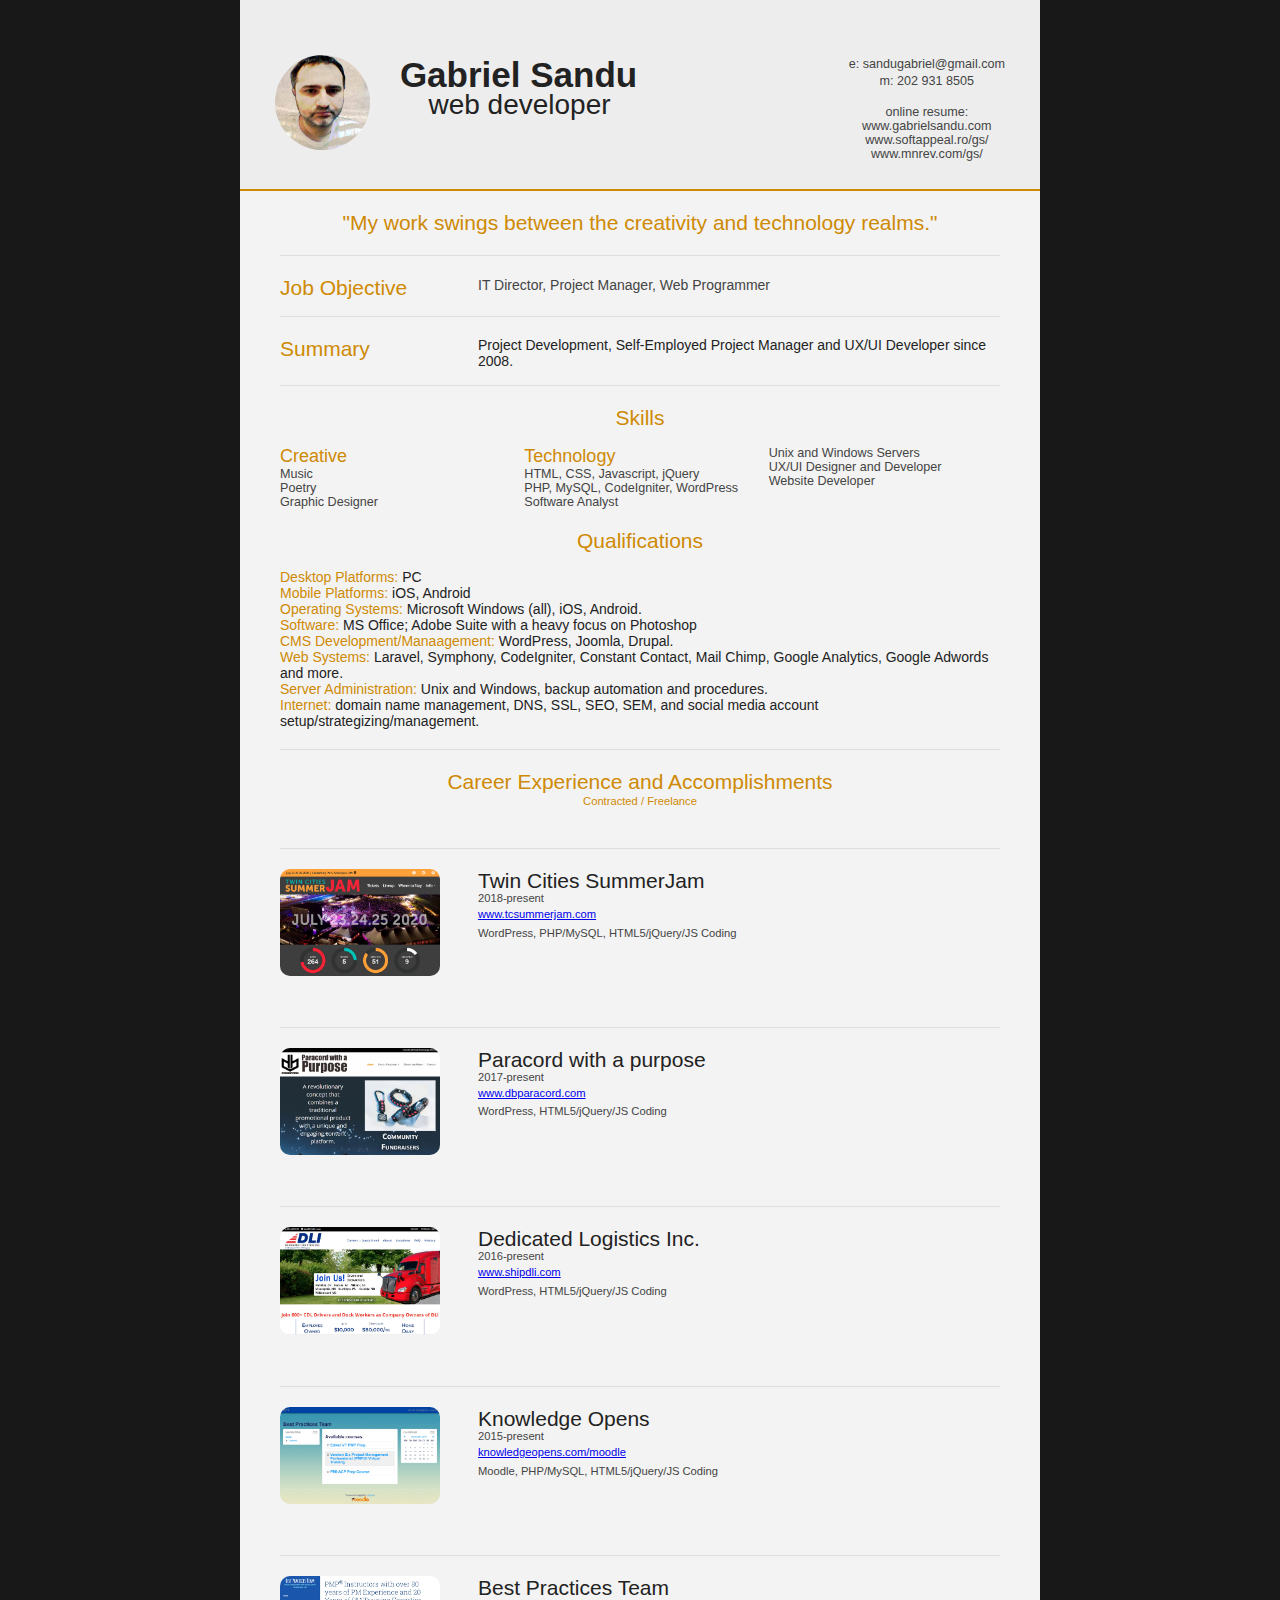
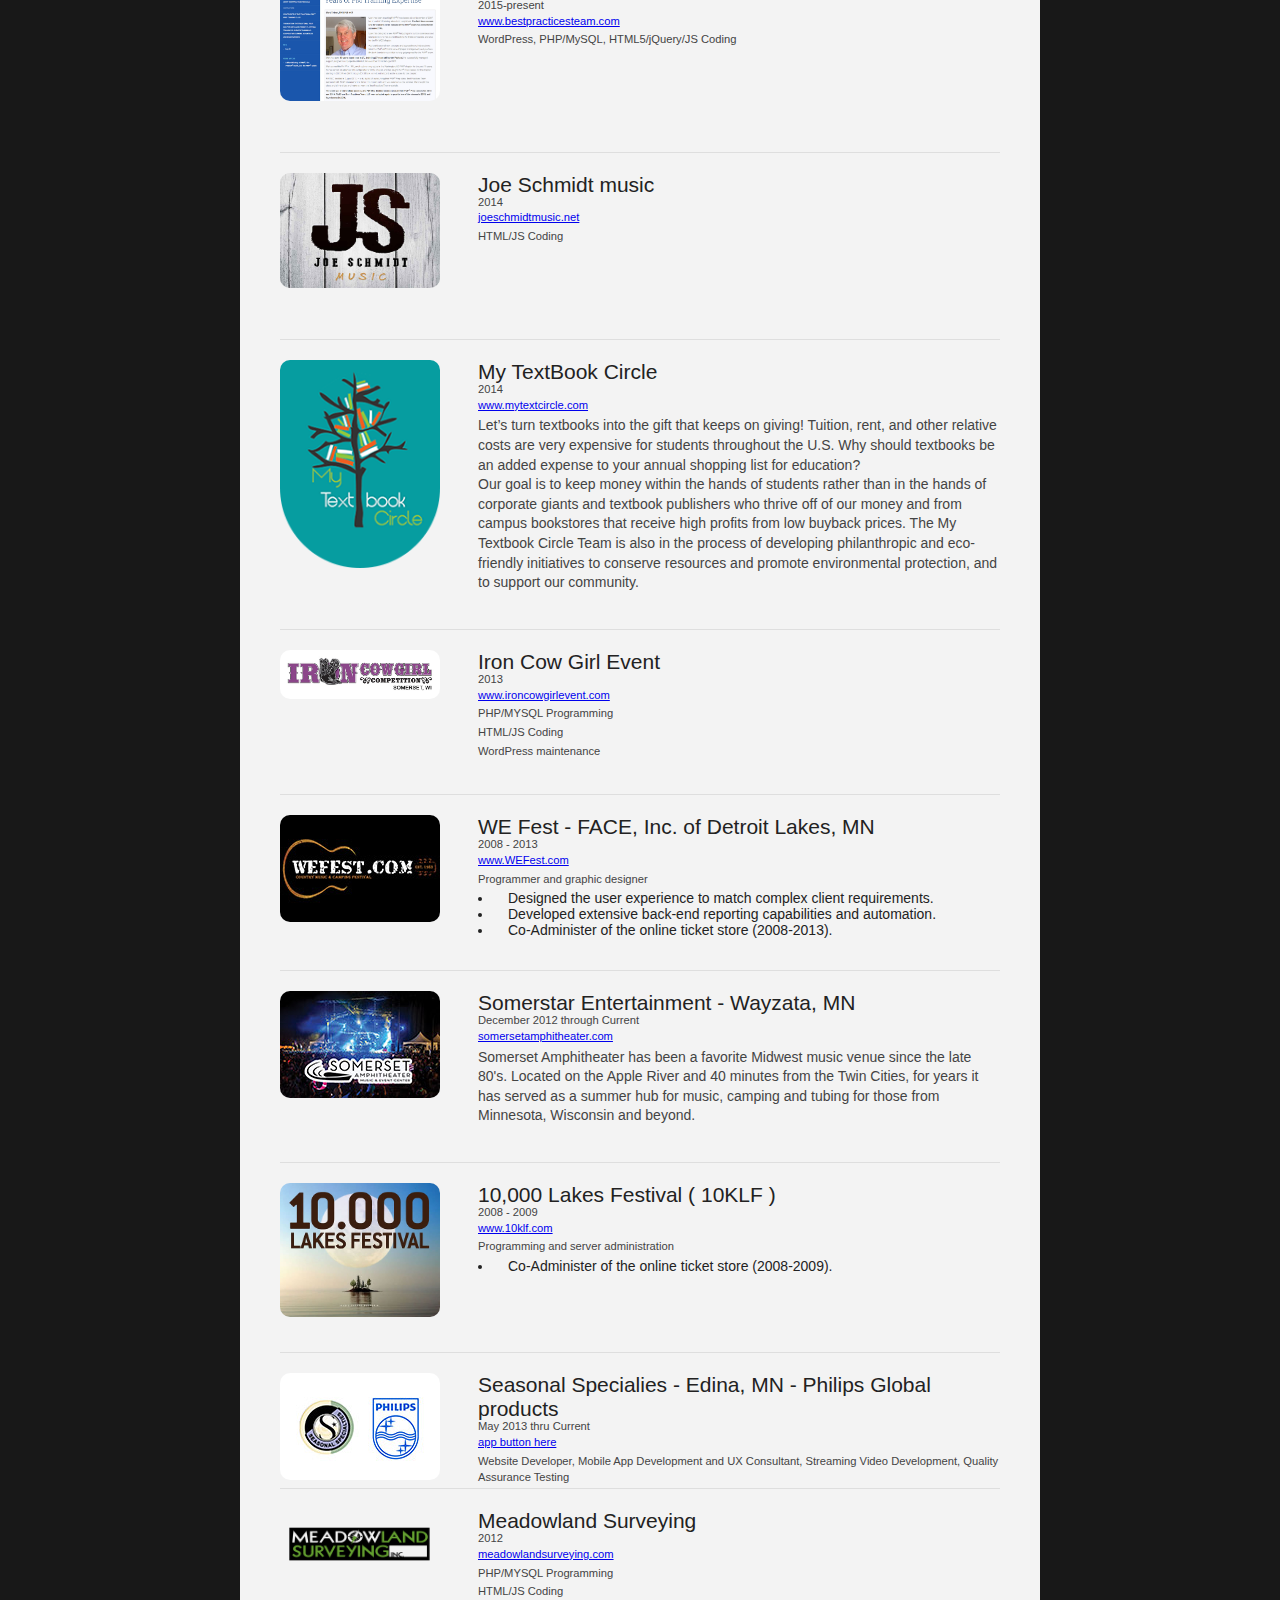
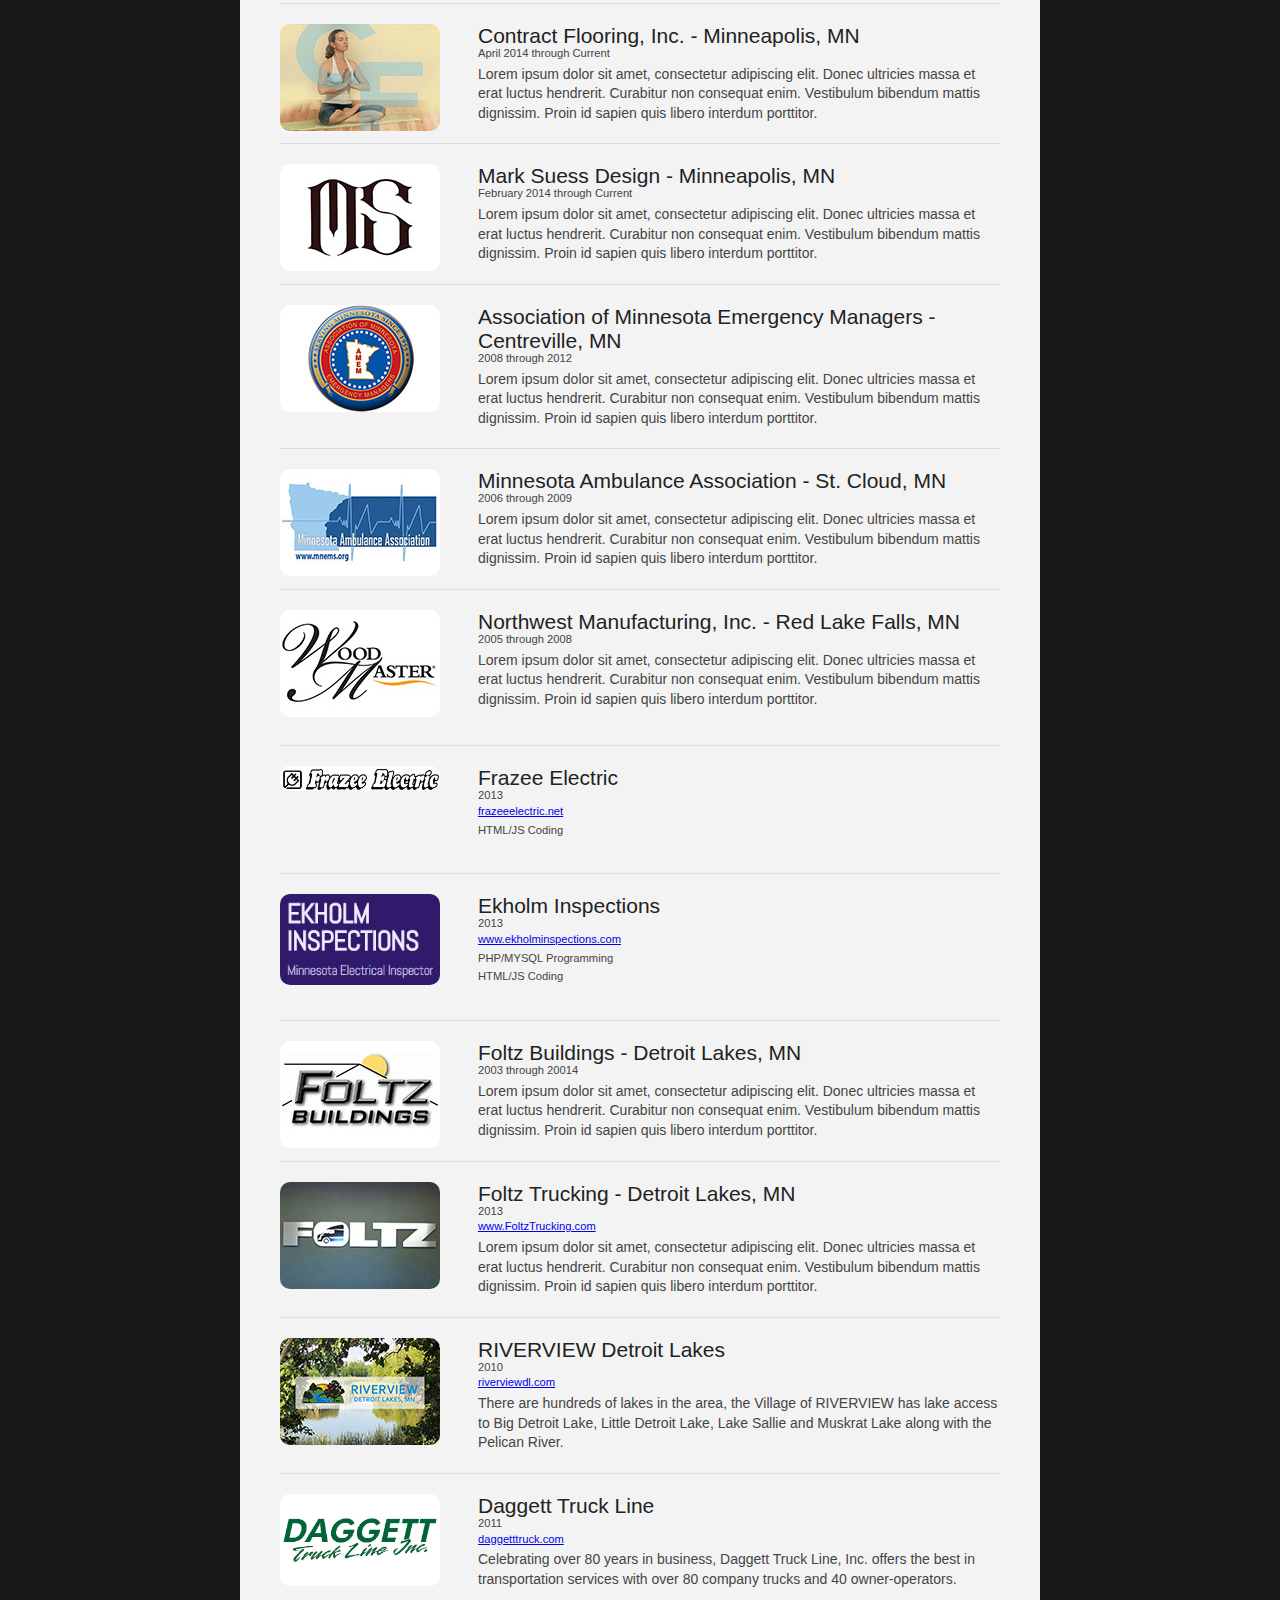
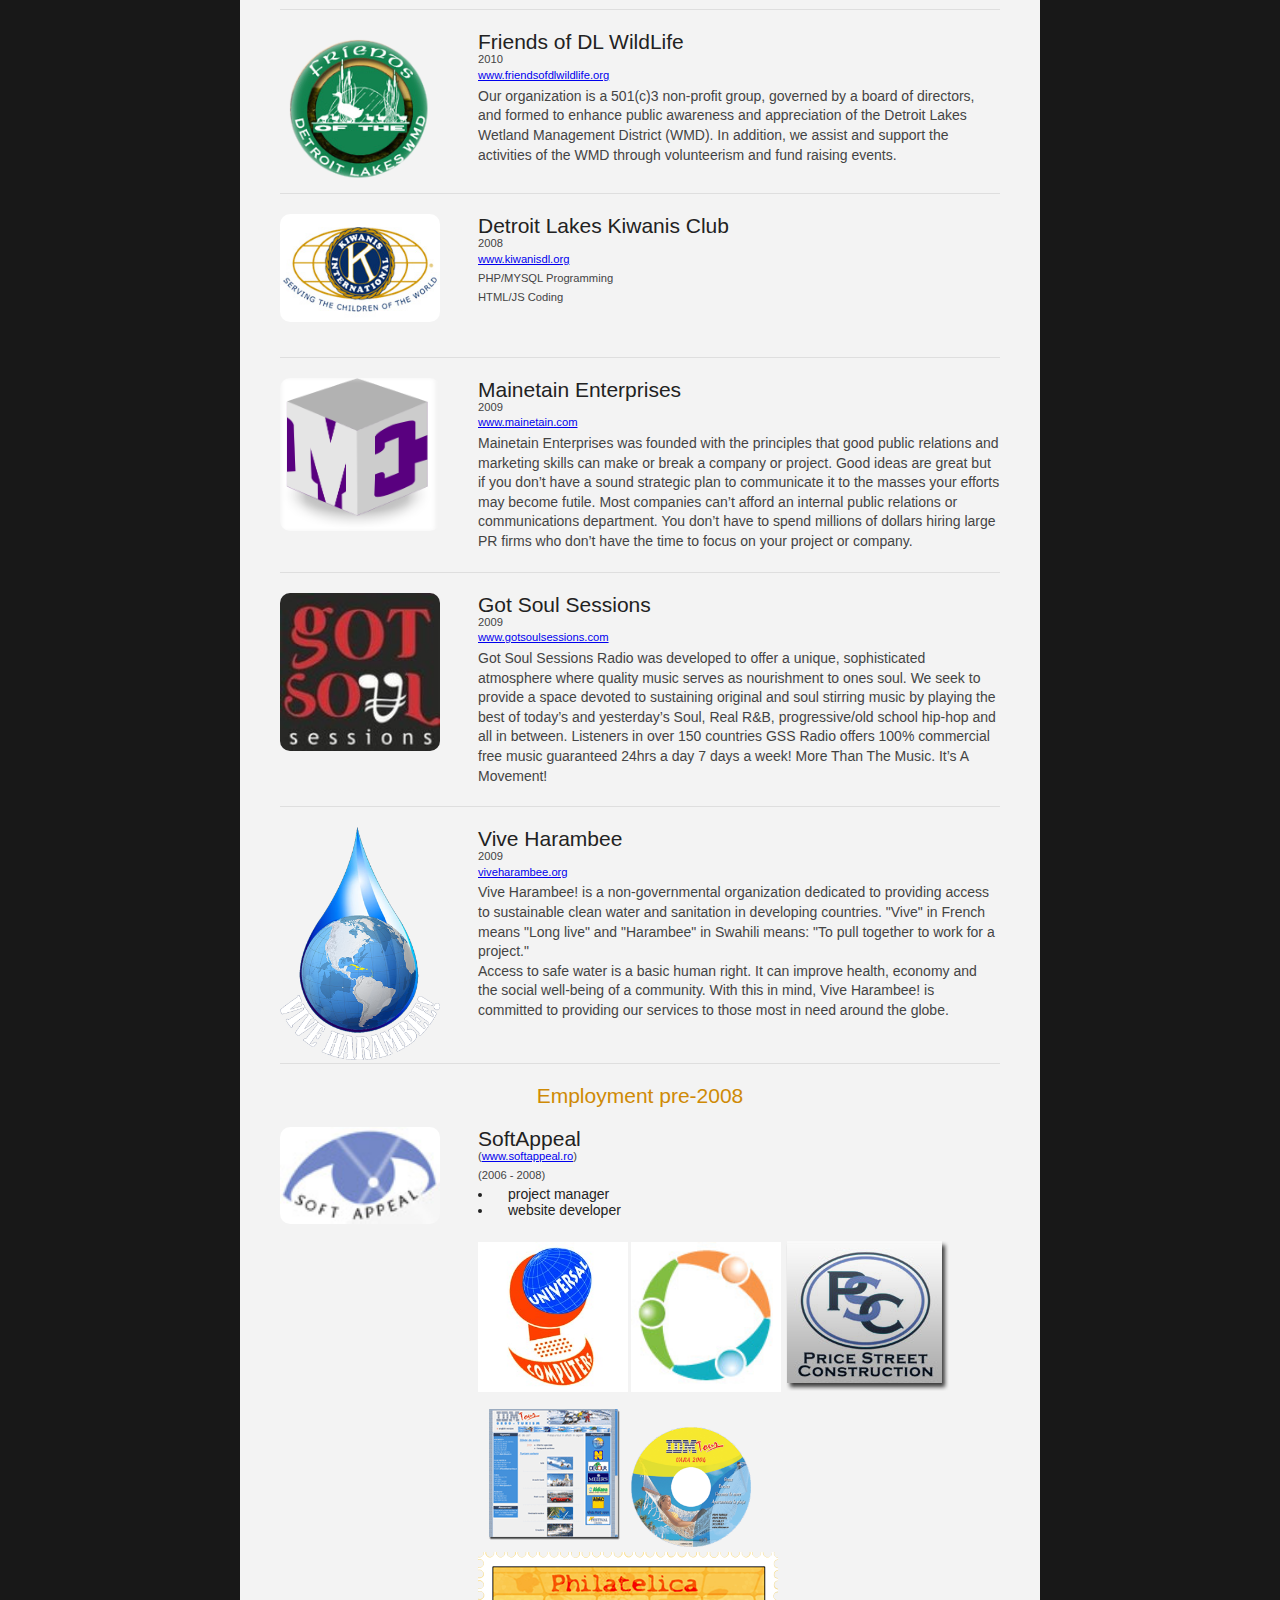
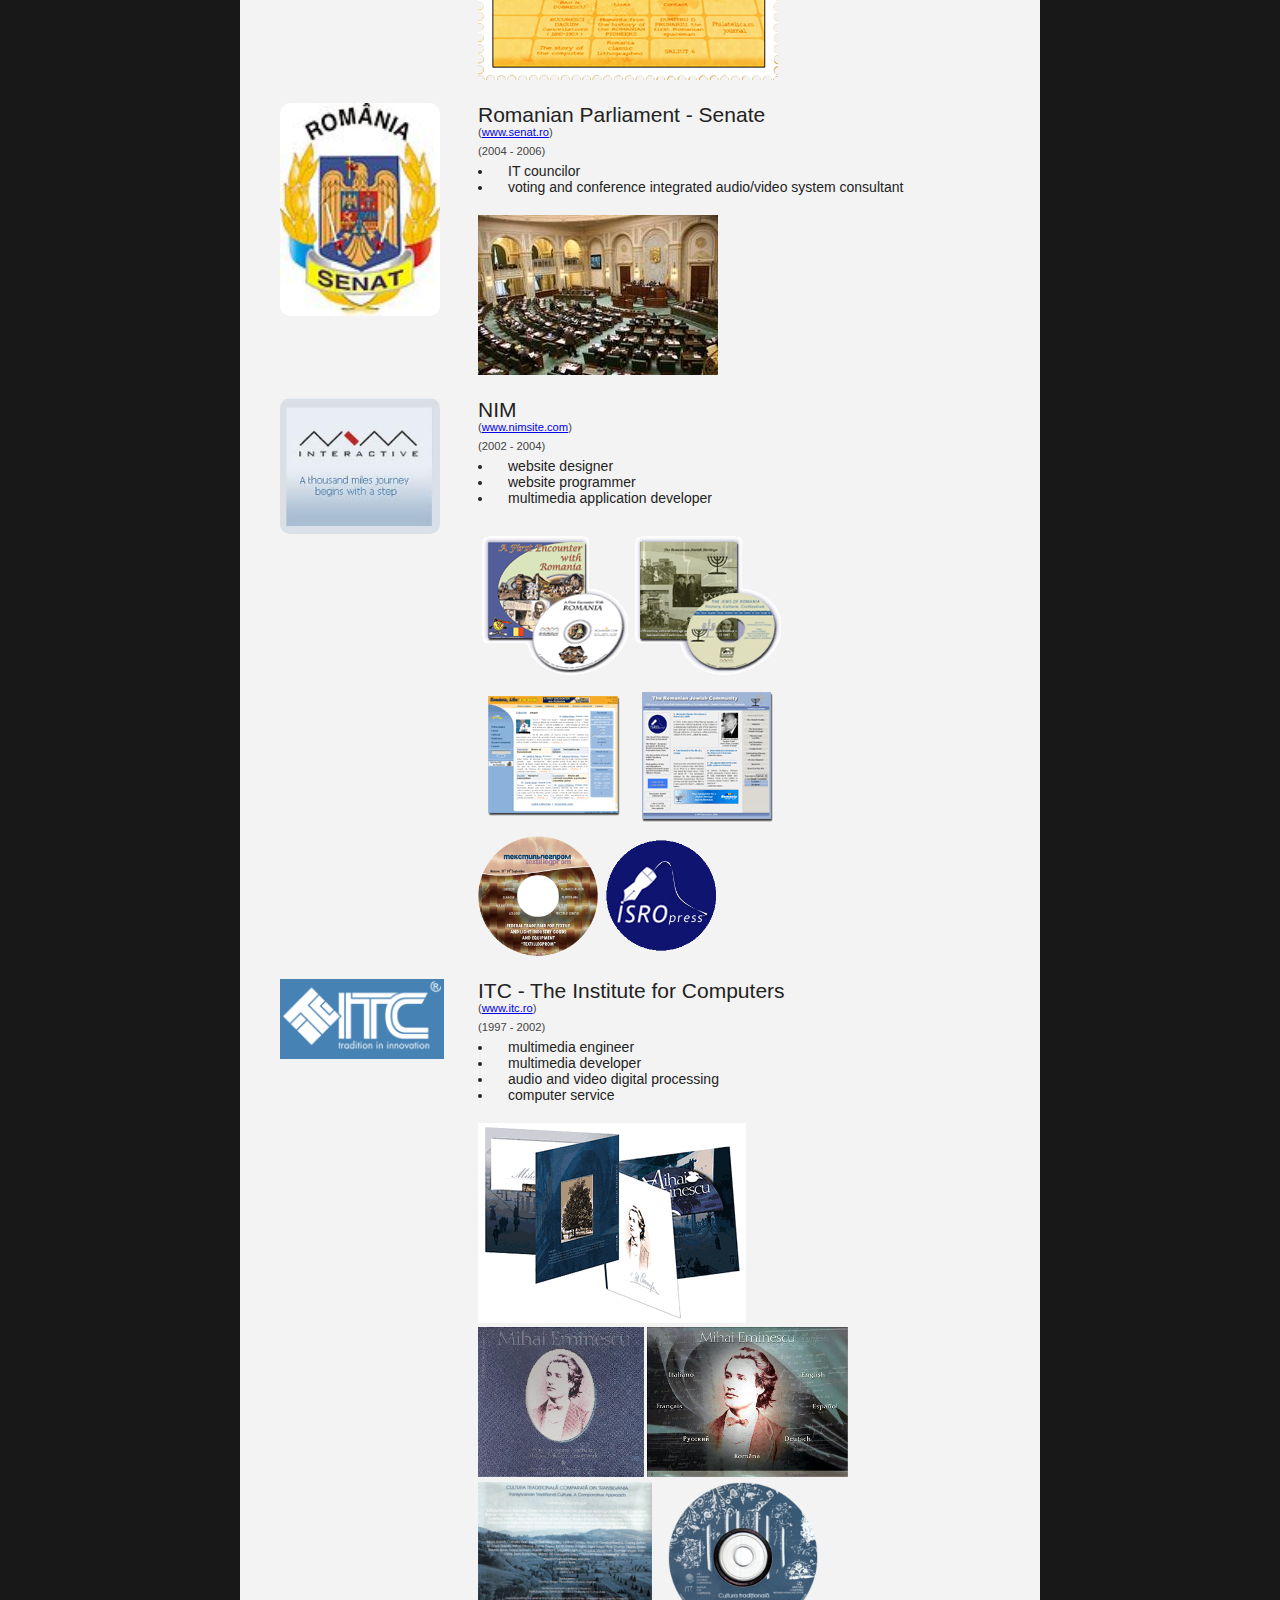
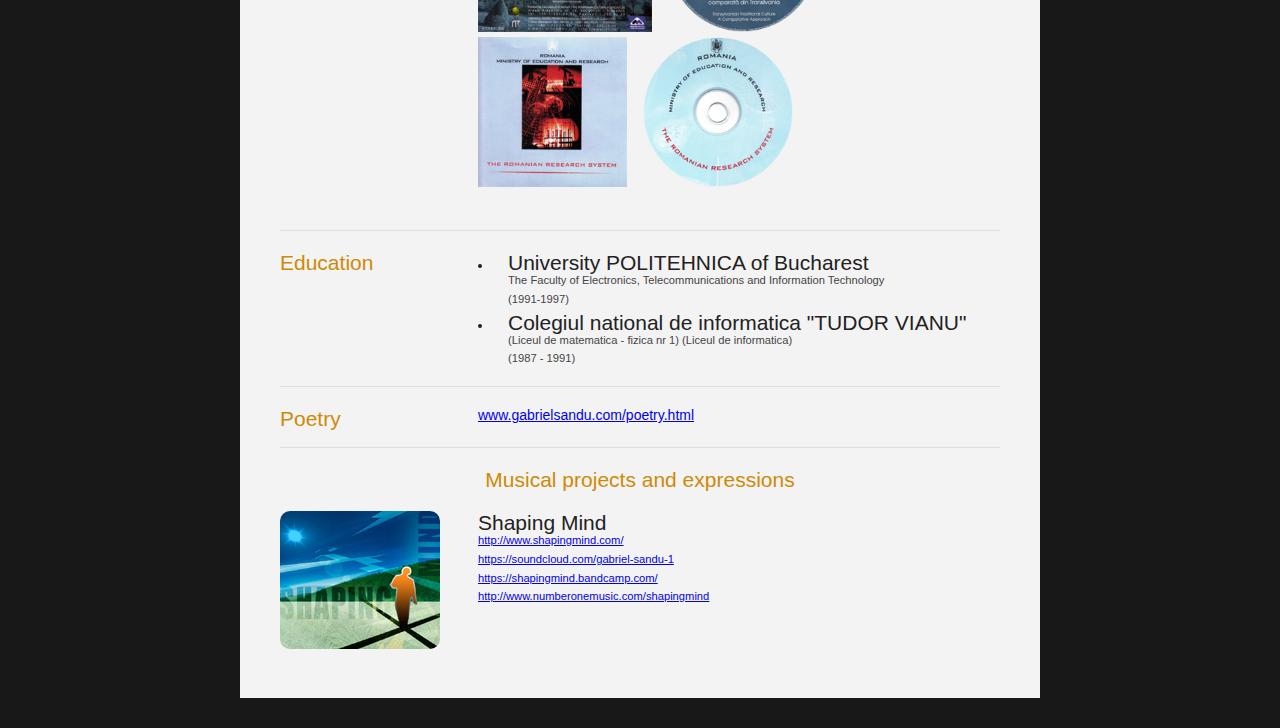
==== index.html @ 01607868 "essentials" ====
<!DOCTYPE html>
<html><head>
    
<!-- Global site tag (gtag.js) - Google Analytics -->
<script async src="https://www.googletagmanager.com/gtag/js?id=UA-151400641-1"></script>
<script>
  window.dataLayer = window.dataLayer || [];
  function gtag(){dataLayer.push(arguments);}
  gtag('js', new Date());

  gtag('config', 'UA-151400641-1');
</script>

<meta http-equiv="Content-Type" content="text/html; charset=UTF-8">
<title>Gabriel Sandu</title>

<meta name="apple-mobile-web-app-status-bar-style" content="black">
<meta id="viewport" name="viewport" content="width=device-width, minimum-scale=1.0, maximum-scale=1.0, user-scalable=no">
<meta name="apple-mobile-web-app-capable" content="yes">

<meta name="description" content="The Curriculum Vitae of Gabriel Sandu.">
<meta charset="UTF-8"> 

<link rel="apple-touch-icon" href="http://mnrev.com/g/img/gs.png">
<link rel="apple-touch-icon" sizes="76x76" href="http://mnrev.com/g/img/gs.png">
<link rel="apple-touch-icon" sizes="120x120" href="http://mnrev.com/g/img/gs.png">
<link rel="apple-touch-icon" sizes="152x152" href="http://mnrev.com/g/img/gs.png">
<link rel="icon" type="image/ico" href="files/favicon.ico">

<link href="./files/css" rel="stylesheet" type="text/css">


<link type="text/css" rel="stylesheet" href="./files/jquery.mmenu.all.css">
<link type="text/css" rel="stylesheet" href="./files/style.css">

<!-- link rel="stylesheet" href="css/add2home.css">

<script type="application/javascript" src="js/add2home.js" charset="utf-8"></script>

<script type="text/javascript">
addToHome.show(true);
</script -->

<style type="text/css">
	.content
	{
		padding-top: 0;
	}
	#intro,
	#first,
	#second,
	#third
	{
		height: 350px;
		padding-top: 190px;
	}
	#first,
	#second,
	#third
	{
		border-top: 1px solid #ccc;
	}
</style>

<script type="text/javascript" src="./files/jquery-1.8.3.min.js"></script>
<script type="text/javascript" src="./files/jquery.mmenu.min.all.js"></script>
<!-- script type="text/javascript">
	$(function() {
		var $menu = $('nav#menu'),
			$html = $('html, body');

		$menu
			.mmenu()
			.find( 'a' )
			.on( 'click',
				function()
				{
					var href = $(this).attr( 'href' );
					$menu.one(
						'closed.mm',
						function()
						{
							setTimeout(
								function()
								{
									$html.animate({
										scrollTop: $( href ).offset().top
									});	
								}, 10
							);	
						}
					);
				}
			)
			.end()
			.find( 'li' )
			.first()
			.trigger( 'setSelected' );
	});
</script -->

<!--[if lt IE 9]>
<script src="//html5shiv.googlecode.com/svn/trunk/html5.js"></script>
<![endif]-->
</head>
<body id="top" class="">

	<!-- nav id="menu" class="mm-menu mm-horizontal mm-offcanvas"><ul class="mm-list mm-panel mm-opened mm-current" id="mm-0">
		<li class="mm-selected"><a href="http://mnrev.com/g/#mainArea">Top</a></li>
		<li><a href="http://mnrev.com/g/#Summary">Summary</a></li>
		<li><a href="http://mnrev.com/g/#second">Second section</a></li>
		<li><a href="http://mnrev.com/g/#third">Third section</a></li>
	</ul></nav -->



<div id="page" class="mm-page">
	<!-- div class="header mm-fixed-top">
		<a href="http://mnrev.com/g/#menu"></a>
		Gabriel Sandu
	</div -->
	<div class="content">
			
		<div id="cv" class="instaFade">
			<div class="mainDetails">
				<div id="headshot" class="quickFade">
					<img src="./files/headshot.jpg" alt="Gabriel Sandu">
				</div>
				
				<div id="name">
					<h1 class="quickFade delayTwo">Gabriel Sandu</h1>
					<h2 class="quickFade delayThree">web developer</h2>
				</div>
				
				<div id="contactDetails" class="quickFade delayFour">
					<ul>
						<li>e: <a href="mailto:sandugabriel@gmail.com" target="_blank">sandugabriel@gmail.com</a></li>
						<li>m: 202 931 8505</li>
						<li><br>online resume:
						<br><a href="http://www.gabrielsandu.com/" target="_blank">www.gabrielsandu.com</a>
						<br><a href="http://www.softappeal.ro/gs/" target="_blank">www.softappeal.ro/gs/</a>
						<br><a href="http://www.mnrev.com/gs/" target="_blank">www.mnrev.com/gs/</a>
						</li>
					</ul>
				</div>
				<div class="clear"></div>
			</div>
			
			<div id="mainArea" class="quickFade delayFive">

				<section>
					<article>
						<div class="sectionExperience">
							<h1><i>"My work swings between the creativity and technology realms."</i></h1>
						</div>
					</article>
					<div class="clear"></div>
				</section>



				<section>
					<article>
						<div class="sectionTitle">
							<h1>Job Objective</h1>
						</div>
						
						<div class="sectionContent">
							<p>IT Director, Project Manager, Web Programmer</p>
						</div>
					</article>
					<div class="clear"></div>
				</section>


				<section>
					<article>
						<div id="Summary" class="sectionTitle">
							<h1>Summary</h1>
						</div>
						
						<div class="sectionContent">
							Project Development, Self-Employed Project Manager and UX/UI Developer since 2008.
						</div>
					</article>
					<div class="clear"><br></div>
				</section>


				<section>
					<div class="sectionExperience">
						<h1>Skills</h1><br>
						<ul class="keySkills">
							<li><font color="#cf8a05" size="+1">Creative</font></li>
							<li>Music</li>
							<li>Poetry</li>
							<li>Graphic Designer</li>
							<li><font color="#cf8a05" size="+1">Technology</font></li>
							<li>HTML, CSS, Javascript, jQuery</li>
							<li>PHP, MySQL, CodeIgniter, WordPress</li>
							<li>Software Analyst</li>
							<li>Unix and Windows Servers</li>
							<li>UX/UI Designer and Developer</li>
							<li>Website Developer</li>
							<li>&nbsp;</li>
						</ul>

						<h1>Qualifications</h1><br>
				<font color="#cf8a05">Desktop Platforms:</font>  PC <br>
				<font color="#cf8a05">Mobile Platforms:</font>  iOS, Android<br>
				<font color="#cf8a05">Operating Systems:</font>  Microsoft Windows (all), iOS, Android.<br>
				<font color="#cf8a05">Software:</font>  MS Office; Adobe Suite with a heavy focus on Photoshop<br>
				<font color="#cf8a05">CMS Development/Manaagement:</font>  WordPress, Joomla, Drupal.<br>
				<font color="#cf8a05">Web Systems:</font>  Laravel, Symphony, CodeIgniter, Constant Contact, Mail Chimp, Google Analytics, Google Adwords and more.<br>
				<font color="#cf8a05">Server Administration:</font> Unix and Windows, backup automation and procedures.<br>
				<font color="#cf8a05">Internet:</font>  domain name management, DNS, SSL, SEO, SEM, and social media account setup/strategizing/management.<br>
				</div>
					<div class="clear"></div>
				</section>

				<section>
					<article>
						<div class="sectionExperience">
							<h1>Career Experience and Accomplishments</h1>
							<p class="subDetailsExperience">Contracted / Freelance</p>
						</div>
					</article>
					<div class="clear"></div>
				</section>
				
				<div class="clear"><br /></div>
				
				<section>
					<div class="sectionTitle">
						<div id="careerD" class="quickFade">
						<img src="./files/tcsj.jpg" alt="Twin Cities SummerJam"><br><br>
						</div>

						<div id="careerT" class="quickFade">
						<img src="./files/tcsj.jpg" alt="Twin Cities SummerJam"><br><br>
						</div>

						<div id="careerM" class="quickFade">
						<center><img src="./files/tcsj.jpg" alt="Twin Cities SummerJam"></center><br><br>
						</div>
					</div>
					
					<div class="sectionContent">
						<article>
							<h2>Twin Cities SummerJam</h2>
							<p class="subDetails">2018-present<br>
							<a href="https://www.tcsummerjam.com/" target="_blank" > www.tcsummerjam.com </a></p>
							<p class="subDetails"> WordPress, PHP/MySQL, HTML5/jQuery/JS Coding </p>
						</article>
					</div>
					<div class="clear"><br /></div>
					
				</section>
				
				<div class="clear"><br /></div>
				
				<section>
					<div class="sectionTitle">
						<div id="careerD" class="quickFade">
						<img src="./files/dbp.jpg" alt="Paracord with a purpose"><br><br>
						</div>

						<div id="careerT" class="quickFade">
						<img src="./files/dbp.jpg" alt="Paracord with a purpose"><br><br>
						</div>

						<div id="careerM" class="quickFade">
						<center><img src="./files/dbp.jpg" alt="Paracord with a purpose"></center><br><br>
						</div>
					</div>
					
					<div class="sectionContent">
						<article>
							<h2>Paracord with a purpose</h2>
							<p class="subDetails">2017-present<br>
							<a href="https://www.dbparacord.com/" target="_blank" > www.dbparacord.com </a></p>
							<p class="subDetails"> WordPress, HTML5/jQuery/JS Coding </p>
						</article>
					</div>
					<div class="clear"><br /></div>
					
				</section>
				
				<div class="clear"><br /></div>
				
				<section>
					<div class="sectionTitle">
						<div id="careerD" class="quickFade">
						<img src="./files/ship-dli.jpg" alt="Dedicated Logistics Inc."><br><br>
						</div>

						<div id="careerT" class="quickFade">
						<img src="./files/ship-dli.jpg" alt="Dedicated Logistics Inc."><br><br>
						</div>

						<div id="careerM" class="quickFade">
						<center><img src="./files/ship-dli.jpg" alt="Dedicated Logistics Inc."></center><br><br>
						</div>
					</div>
					
					<div class="sectionContent">
						<article>
							<h2>Dedicated Logistics Inc.</h2>
							<p class="subDetails">2016-present<br>
							<a href="http://www.shipdli.com/" target="_blank" > www.shipdli.com </a></p>
							<p class="subDetails"> WordPress, HTML5/jQuery/JS Coding </p>
						</article>
					</div>
					<div class="clear"><br /></div>
					
				</section>
				
				<div class="clear"><br /></div>
				
				<section>
					<div class="sectionTitle">
						<div id="careerD" class="quickFade">
						<img src="./files/ko-moodle.jpg" alt="Knowledge Opens"><br><br>
						</div>

						<div id="careerT" class="quickFade">
						<img src="./files/ko-moodle.jpg" alt="Knowledge Opens"><br><br>
						</div>

						<div id="careerM" class="quickFade">
						<center><img src="./files/ko-moodle.jpg" alt="Knowledge Opens"></center><br><br>
						</div>
					</div>
					
					<div class="sectionContent">
						<article>
							<h2>Knowledge Opens</h2>
							<p class="subDetails">2015-present<br>
							<a href="http://knowledgeopens.com/moodle/" target="_blank" > knowledgeopens.com/moodle </a></p>
							<p class="subDetails"> Moodle, PHP/MySQL, HTML5/jQuery/JS Coding </p>
						</article>
					</div>
					<div class="clear"><br /></div>
					
				</section>
				
				<div class="clear"><br /></div>
				
				<section>
					<div class="sectionTitle">
						<div id="careerD" class="quickFade">
						<img src="./files/bpt.jpg" alt="Best Practices Team"><br><br>
						</div>

						<div id="careerT" class="quickFade">
						<img src="./files/bpt.jpg" alt="Best Practices Team"><br><br>
						</div>

						<div id="careerM" class="quickFade">
						<center><img src="./files/bpt.jpg" alt="Best Practices Team"></center><br><br>
						</div>
					</div>
					
					<div class="sectionContent">
						<article>
							<h2>Best Practices Team</h2>
							<p class="subDetails">2015-present<br>
							<a href="http://www.bestpracticesteam.com" target="_blank" > www.bestpracticesteam.com </a></p>
							<p class="subDetails"> WordPress, PHP/MySQL, HTML5/jQuery/JS Coding </p>
						</article>
					</div>
					<div class="clear"><br /></div>
					
				</section>
				
				<div class="clear"><br /></div>
				
				<section>
					<div class="sectionTitle">
						<div id="careerD" class="quickFade">
						<img src="./files/Joe-Schmidt-04.jpg" alt="Joe Schmidt music"><br><br>
						</div>

						<div id="careerT" class="quickFade">
						<img src="./files/Joe-Schmidt-04.jpg" alt="Joe Schmidt music"><br><br>
						</div>

						<div id="careerM" class="quickFade">
						<center><img src="./files/Joe-Schmidt-04.jpg" alt="Joe Schmidt music"></center><br><br>
						</div>
					</div>
					
					<div class="sectionContent">
						<article>
							<h2>Joe Schmidt music</h2>
							<p class="subDetails">2014<br>
							<a href="http://joeschmidtmusic.net/" target="_blank" > joeschmidtmusic.net </a></p>
							<p class="subDetails"> HTML/JS Coding </p>
						</article>
					</div>
					<div class="clear"><br /></div>
					
				</section>
				
				<div class="clear"><br /></div>
				
				<section>
					<div class="sectionTitle">
						<div id="careerD" class="quickFade">
						<img src="./files/my_textbook_circle.png" alt="">
						</div>

						<div id="careerT" class="quickFade">
						<img src="./files/my_textbook_circle.png" alt="">
						</div>

						<div id="careerM" class="quickFade">
						<center><img src="./files/my_textbook_circle.png" alt=""></center><br>
						</div>
					</div>
					
					<div class="sectionContent">
						<article>
							<h2>My TextBook Circle</h2>
							<p class="subDetails">2014<br>
							<a href="http://www.mytextcircle.com/" target="_blank" >www.mytextcircle.com</a></p>
							<p>Let’s turn textbooks into the gift that keeps on giving! Tuition, rent, and other relative costs are very expensive for students throughout the U.S. Why should textbooks be an added expense to your annual shopping list for education?
							<br />Our goal is to keep money within the hands of students rather than in the hands of corporate giants and textbook publishers who thrive off of our money and from campus bookstores that receive high profits from low buyback prices. The My Textbook Circle Team is also in the process of developing philanthropic and eco-friendly initiatives to conserve resources and promote environmental protection, and to support our community.</p>
						</article>
					</div>
					<div class="clear"></div>
				</section>

				<div class="clear"><br /></div>
				
				<section>
					<div class="sectionTitle">
						<div id="careerD" class="quickFade">
						<img src="./files/IronCowgirl.jpg" alt="Iron Cow Girl Event"><br><br>
						</div>

						<div id="careerT" class="quickFade">
						<img src="./files/IronCowgirl.jpg" alt="Iron Cow Girl Event"><br><br>
						</div>

						<div id="careerM" class="quickFade">
						<center><img src="./files/IronCowgirl.jpg" alt="Iron Cow Girl Event"></center><br><br>
						</div>
					</div>
					
					<div class="sectionContent">
						<article>
							<h2>Iron Cow Girl Event</h2>
							<p class="subDetails">2013<br>
							<a href="http://www.ironcowgirlevent.com/" target="_blank" > www.ironcowgirlevent.com </a></p>
							<p class="subDetails"> PHP/MYSQL Programming </p>
							<p class="subDetails"> HTML/JS Coding </p>
							<p class="subDetails"> WordPress maintenance </p>
						</article>
						
					<div class="clear"><br /></div>
					
				</section>
				
				<div class="clear"><br /></div>
				
				<section>
					<div class="sectionTitle">
						<div id="careerD" class="quickFade">
						<img src="./files/wf-160.jpg" alt="WE Fest"><br><br>
						</div>

						<div id="careerT" class="quickFade">
						<img src="./files/wf-100.jpg" alt="WE Fest"><br><br>
						</div>

						<div id="careerM" class="quickFade">
						<center><img src="./files/wf-560.jpg" alt="WE Fest"></center><br><br>
						</div>
					</div>
					
					<div class="sectionContent">
						<article>
							<h2>WE Fest - FACE, Inc. of Detroit Lakes, MN</h2>
							<p class="subDetails">2008 - 2013<br>
							<a href="http://www.WEFest.com" target="_blank" >www.WEFest.com</a></p>
							<p class="subDetails">Programmer and graphic designer</p>
							<ul>
								<li>Designed the user experience to match complex client requirements.</li>
								<li>Developed extensive back-end reporting capabilities and automation.</li>
								<li>Co-Administer of the online ticket store (2008-2013).</li>
							</ul>
						</article>
						
					<div class="clear"><br /></div>
					
				</section>
				
				<div class="clear"><br /></div>
				
				<section>
					<div class="sectionTitle">
						<div id="careerD" class="quickFade">
						<img src="./files/sa-160.jpg" alt="">
						</div>

						<div id="careerT" class="quickFade">
						<img src="./files/sa-100.jpg" alt="">
						</div>

						<div id="careerM" class="quickFade">
						<center><img src="./files/sa-560.jpg" alt=""></center><br>
						</div>
					</div>
					
					<div class="sectionContent">
						<article>
							<h2>Somerstar Entertainment - Wayzata, MN</h2>
							<p class="subDetails">December 2012 through Current<br>
							<a href="http://somersetamphitheater.com/" target="_blank" >somersetamphitheater.com</a></p>
							<p class="subDetails"></p>
							<p>Somerset Amphitheater has been a favorite Midwest music venue since the late 80's. Located on the Apple River and 40 minutes from the Twin Cities, for years it has served as a summer hub for music, camping and tubing for those from Minnesota, Wisconsin and beyond. </p>

						</article>
					</div>
					<div class="clear"></div>
				</section>
				
				<div class="clear"><br /></div>

				<section>
					<div class="sectionTitle">
						<div id="careerD" class="quickFade">
						<img src="./files/10klf.jpg" alt="10 KLF"><br><br>
						</div>

						<div id="careerT" class="quickFade">
						<img src="./files/10klf.jpg" alt="10 KLF"><br><br>
						</div>

						<div id="careerM" class="quickFade">
						<center><img src="./files/10klf.jpg" alt="10 KLF"></center><br><br>
						</div>
					</div>
					
					<div class="sectionContent">
						<article>
							<h2>10,000 Lakes Festival ( 10KLF ) </h2>
							<p class="subDetails">2008 - 2009<br>
							<a href="http://10klf.com/" target="_blank" >www.10klf.com</a></p>
							<p class="subDetails">Programming and server administration</p>
							<ul>
								<li>Co-Administer of the online ticket store (2008-2009).</li>
							</ul>
						</article>
						
					<div class="clear"><br /></div>
					
				</section>
				
				<div class="clear"><br /></div>

				<section>
					<div class="sectionTitle">
						<div id="careerD" class="quickFade">
						<img src="./files/ss-160.jpg" alt="">
						</div>

						<div id="careerT" class="quickFade">
						<img src="./files/ss-100.jpg" alt="">
						</div>

						<div id="careerM" class="quickFade">
						<center><img src="./files/ss-560.jpg" alt=""></center><br>
						</div>
					</div>
					
					<div class="sectionContent">
						<article>
							<h2>Seasonal Specialies - Edina, MN - Philips Global products</h2>
							<p class="subDetails">May 2013 thru Current<br>
							<a href="http://mnrev.com/g/#">app button here</a></p>
							<p class="subDetails">Website Developer, Mobile App Development and UX Consultant, Streaming Video Development, Quality Assurance Testing</p>
						</article>
					</div>
					<div class="clear"></div>
				</section>
				
				<div class="clear"></div>

				<section>
					<div class="sectionTitle">
						<div id="careerD" class="quickFade">
						<img src="./files/meadowlandsurveying.png" alt="">
						</div>

						<div id="careerT" class="quickFade">
						<img src="./files/meadowlandsurveying.png" alt="">
						</div>

						<div id="careerM" class="quickFade">
						<center><img src="./files/meadowlandsurveying.png" alt=""></center><br>
						</div>
					</div>
					
					<div class="sectionContent">
						<article>
							<h2>Meadowland Surveying</h2>
							<p class="subDetails">2012<br>
							<a href="http://meadowlandsurveying.com/"> meadowlandsurveying.com </a></p>
							<p class="subDetails"> PHP/MYSQL Programming </p>
							<p class="subDetails"> HTML/JS Coding </p>
						</article>
					</div>
					<div class="clear"></div>
				</section>
				
				<div class="clear"></div>

				<section>
					<div class="sectionTitle">
						<div id="careerD" class="quickFade">
						<img src="./files/cf-160.jpg" alt="">
						</div>

						<div id="careerT" class="quickFade">
						<img src="./files/cf-100.jpg" alt="">
						</div>

						<div id="careerM" class="quickFade">
						<center><img src="./files/cf-560.jpg" alt=""></center><br>
						</div>
					</div>
					
					<div class="sectionContent">
						<article>
							<h2>Contract Flooring, Inc. - Minneapolis, MN</h2>
							<p class="subDetails">April 2014 through Current<br>
							<a href="http://mnrev.com/g/#"></a></p>
							<p>Lorem ipsum dolor sit amet, consectetur adipiscing elit. Donec ultricies massa et erat luctus hendrerit. Curabitur non consequat enim. Vestibulum bibendum mattis dignissim. Proin id sapien quis libero interdum porttitor.</p>

						</article>
					</div>
					<div class="clear"></div>
				</section>

				<section>
					<div class="sectionTitle">
						<div id="careerD" class="quickFade">
						<img src="./files/ms-160.jpg" alt="">
						</div>

						<div id="careerT" class="quickFade">
						<img src="./files/ms-100.jpg" alt="">
						</div>

						<div id="careerM" class="quickFade">
						<center><img src="./files/ms-560.jpg" alt=""></center><br>
						</div>
					</div>
					
					<div class="sectionContent">
						<article>
							<h2>Mark Suess Design - Minneapolis, MN</h2>
							<p class="subDetails">February 2014 through Current<br>
							<a href="http://mnrev.com/g/#"></a></p>
							<p>Lorem ipsum dolor sit amet, consectetur adipiscing elit. Donec ultricies massa et erat luctus hendrerit. Curabitur non consequat enim. Vestibulum bibendum mattis dignissim. Proin id sapien quis libero interdum porttitor.</p>

						</article>
					</div>
					<div class="clear"></div>
				</section>



				<section>
					<div class="sectionTitle">
						<div id="careerD" class="quickFade">
						<img src="./files/am-160.jpg" alt="">
						</div>

						<div id="careerT" class="quickFade">
						<img src="./files/am-100.jpg" alt="">
						</div>

						<div id="careerM" class="quickFade">
						<center><img src="./files/am-560.jpg" alt=""></center><br>
						</div>
					</div>
					
					<div class="sectionContent">
						<article>
							<h2>Association of Minnesota Emergency Managers - Centreville, MN</h2>
							<p class="subDetails">2008 through 2012<br>
							<a href="http://mnrev.com/g/#"></a></p>
							<p>Lorem ipsum dolor sit amet, consectetur adipiscing elit. Donec ultricies massa et erat luctus hendrerit. Curabitur non consequat enim. Vestibulum bibendum mattis dignissim. Proin id sapien quis libero interdum porttitor.</p>

						</article>
					</div>
					<div class="clear"></div>
				</section>


				<section>
					<div class="sectionTitle">
						<div id="careerD" class="quickFade">
						<img src="./files/ma-160.jpg" alt="">
						</div>

						<div id="careerT" class="quickFade">
						<img src="./files/ma-100.jpg" alt="">
						</div>

						<div id="careerM" class="quickFade">
						<center><img src="./files/ma-560.jpg" alt=""></center><br>
						</div>
					</div>
					
					<div class="sectionContent">
						<article>
							<h2>Minnesota Ambulance Association - St. Cloud, MN</h2>
							<p class="subDetails">2006 through 2009<br>
							<a href="http://mnrev.com/g/#"></a></p>
							<p>Lorem ipsum dolor sit amet, consectetur adipiscing elit. Donec ultricies massa et erat luctus hendrerit. Curabitur non consequat enim. Vestibulum bibendum mattis dignissim. Proin id sapien quis libero interdum porttitor.</p>

						</article>
					</div>
					<div class="clear"></div>
				</section>


				<section>
					<div class="sectionTitle">
						<div id="careerD" class="quickFade">
						<img src="./files/wm-160.jpg" alt="">
						</div>

						<div id="careerT" class="quickFade">
						<img src="./files/wm-100.jpg" alt="">
						</div>

						<div id="careerM" class="quickFade">
						<center><img src="./files/wm-560.jpg" alt=""></center><br>
						</div>
					</div>
					
					<div class="sectionContent">
						<article>
							<h2>Northwest Manufacturing, Inc. - Red Lake Falls, MN</h2>
							<p class="subDetails">2005 through 2008<br>
							<a href="http://mnrev.com/g/#"></a></p>
							<p>Lorem ipsum dolor sit amet, consectetur adipiscing elit. Donec ultricies massa et erat luctus hendrerit. Curabitur non consequat enim. Vestibulum bibendum mattis dignissim. Proin id sapien quis libero interdum porttitor.</p>

						</article>
					</div>
					<div class="clear"></div>
				</section>
				
				<div class="clear"><br /></div>
				
				<section>
					<div class="sectionTitle">
						<div id="careerD" class="quickFade">
						<img src="./files/frazee_electric.png" alt="Frazee Electric"><br><br>
						</div>

						<div id="careerT" class="quickFade">
						<img src="./files/frazee_electric.png" alt="Frazee Electric"><br><br>
						</div>

						<div id="careerM" class="quickFade">
						<center><img src="./files/frazee_electric.png" alt="Frazee Electric"></center><br><br>
						</div>
					</div>
					
					<div class="sectionContent">
						<article>
							<h2>Frazee Electric</h2>
							<p class="subDetails">2013<br>
							<a href="http://frazeeelectric.net/" target="_blank" > frazeeelectric.net </a></p>
							<p class="subDetails"> HTML/JS Coding </p>
						</article>
						
					<div class="clear"><br /></div>
					
				</section>
				
				<div class="clear"><br /></div>

				<section>
					<div class="sectionTitle">
						<div id="careerD" class="quickFade">
						<img src="./files/ekholm.jpg" alt="Ekholm Inspections"><br><br>
						</div>

						<div id="careerT" class="quickFade">
						<img src="./files/ekholm.jpg" alt="Ekholm Inspections"><br><br>
						</div>

						<div id="careerM" class="quickFade">
						<center><img src="./files/ekholm.jpg" alt="Ekholm Inspections"></center><br><br>
						</div>
					</div>
					
					<div class="sectionContent">
						<article>
							<h2>Ekholm Inspections</h2>
							<p class="subDetails">2013<br>
							<a href="http://www.ekholminspections.com/" target="_blank" >www.ekholminspections.com</a></p>
							<p class="subDetails"> PHP/MYSQL Programming </p>
							<p class="subDetails"> HTML/JS Coding </p>
						</article>
						
					<div class="clear"><br /></div>
					
				</section>
				
				<div class="clear"><br /></div>
				
				<section>
					<div class="sectionTitle">
						<div id="careerD" class="quickFade">
						<img src="./files/fb-160.jpg" alt="">
						</div>

						<div id="careerT" class="quickFade">
						<img src="./files/fb-100.jpg" alt="">
						</div>

						<div id="careerM" class="quickFade">
						<center><img src="./files/fb-560.jpg" alt=""></center><br>
						</div>
					</div>
					
					<div class="sectionContent">
						<article>
							<h2>Foltz Buildings - Detroit Lakes, MN</h2>
							<p class="subDetails">2003 through 20014<br>
							<a href="http://mnrev.com/g/#"></a></p>
							<p>Lorem ipsum dolor sit amet, consectetur adipiscing elit. Donec ultricies massa et erat luctus hendrerit. Curabitur non consequat enim. Vestibulum bibendum mattis dignissim. Proin id sapien quis libero interdum porttitor.</p>

						</article>
					</div>
					<div class="clear"></div>
				</section>		

				<section>
					<div class="sectionTitle">
						<div id="careerD" class="quickFade">
						<img src="./files/ft-160.jpg" alt="">
						</div>

						<div id="careerT" class="quickFade">
						<img src="./files/ft-100.jpg" alt="">
						</div>

						<div id="careerM" class="quickFade">
						<center><img src="./files/ft-560.jpg" alt=""></center><br>
						</div>
					</div>
					
					<div class="sectionContent">
						<article>
							<h2>Foltz Trucking - Detroit Lakes, MN</h2>
							<p class="subDetails">2013<br>
							<a href="http://mnrev.com/g/#">www.FoltzTrucking.com</a></p>
							<p>Lorem ipsum dolor sit amet, consectetur adipiscing elit. Donec ultricies massa et erat luctus hendrerit. Curabitur non consequat enim. Vestibulum bibendum mattis dignissim. Proin id sapien quis libero interdum porttitor.</p>

						</article>
					</div>
					<div class="clear"></div>
				</section>
				
				<section>
					<div class="sectionTitle">
						<div id="careerD" class="quickFade">
						<img src="./files/rv-160.jpg" alt="">
						</div>

						<div id="careerT" class="quickFade">
						<img src="./files/rv-100.jpg" alt="">
						</div>

						<div id="careerM" class="quickFade">
						<center><img src="./files/rv-560.jpg" alt=""></center><br>
						</div>
					</div>
					
					<div class="sectionContent">
						<article>
							<h2>RIVERVIEW Detroit Lakes</h2>
							<p class="subDetails">2010<br>
							<a href="http://riverviewdl.com/" target="_blank" >riverviewdl.com</a></p>
							<p>There are hundreds of lakes in the area, the Village of RIVERVIEW has lake access to Big Detroit Lake, Little Detroit Lake, Lake Sallie and Muskrat Lake along with the Pelican River.</p>
						</article>
					</div>
					<div class="clear"></div>
				</section>

				<section>
					<div class="sectionTitle">
						<div id="careerD" class="quickFade">
						<img src="./files/daggett.jpg" alt="">
						</div>

						<div id="careerT" class="quickFade">
						<img src="./files/daggett.jpg" alt="">
						</div>

						<div id="careerM" class="quickFade">
						<center><img src="./files/daggett.jpg" alt=""></center><br>
						</div>
					</div>
					
					<div class="sectionContent">
						<article>
							<h2>Daggett Truck Line</h2>
							<p class="subDetails">2011<br>
							<a href="http://daggetttruck.com/" target="_blank" >daggetttruck.com</a></p>
							<p>Celebrating over 80 years in business, Daggett Truck Line, Inc. offers the best in transportation services with over 80 company trucks and 40 owner-operators.</p>
						</article>
					</div>
					<div class="clear"></div>
				</section>
				
				<section>
					<div class="sectionTitle">
						<div id="careerD" class="quickFade">
						<img src="./files/FODLWL.png" alt="">
						</div>

						<div id="careerT" class="quickFade">
						<img src="./files/FODLWL.png" alt="">
						</div>

						<div id="careerM" class="quickFade">
						<center><img src="./files/FODLWL.png" alt=""></center><br>
						</div>
					</div>
					
					<div class="sectionContent">
						<article>
							<h2>Friends of DL WildLife</h2>
							<p class="subDetails">2010<br>
							<a href="http://www.friendsofdlwildlife.org/" target="_blank" >www.friendsofdlwildlife.org</a></p>
							<p>Our organization is a 501(c)3 non-profit group, governed by a board of directors, and formed to enhance public awareness and appreciation of the Detroit Lakes Wetland Management District (WMD). In addition, we assist and support the activities of the WMD through volunteerism and fund raising events.</p>
						</article>
					</div>
					<div class="clear"></div>
				</section>
				
				<section>
					<div class="sectionTitle">
						<div id="careerD" class="quickFade">
						<img src="./files/kiwanis.jpg" alt="Detroit Lakes Kiwanis Club"><br><br>
						</div>

						<div id="careerT" class="quickFade">
						<img src="./files/kiwanis.jpg" alt="Detroit Lakes Kiwanis Club"><br><br>
						</div>

						<div id="careerM" class="quickFade">
						<center><img src="./files/kiwanis.jpg" alt="Detroit Lakes Kiwanis Club"></center><br><br>
						</div>
					</div>
					
					<div class="sectionContent">
						<article>
							<h2>Detroit Lakes Kiwanis Club</h2>
							<p class="subDetails">2008<br>
							<a href="http://www.kiwanisdl.org/" target="_blank" > www.kiwanisdl.org </a></p>
							<p class="subDetails"> PHP/MYSQL Programming </p>
							<p class="subDetails"> HTML/JS Coding </p>
						</article>
						
					<div class="clear"><br /></div>
					
				</section>
				
				<div class="clear"><br /></div>
				
				<section>
					<div class="sectionTitle">
						<div id="careerD" class="quickFade">
						<img src="./files/mainetain.png" alt="">
						</div>

						<div id="careerT" class="quickFade">
						<img src="./files/mainetain.png" alt="">
						</div>

						<div id="careerM" class="quickFade">
						<center><img src="./files/mainetain.png" alt=""></center><br>
						</div>
					</div>
					
					<div class="sectionContent">
						<article>
							<h2>Mainetain Enterprises</h2>
							<p class="subDetails">2009<br>
							<a href="http://www.mainetain.com/" target="_blank" >www.mainetain.com</a></p>
							<p>Mainetain Enterprises was founded with the principles that good public relations and marketing skills can make or break a company or project. Good ideas are great but if you don’t have a sound strategic plan to communicate it to the masses your efforts may become futile. Most companies can’t afford an internal public relations or communications department. You don’t have to spend millions of dollars hiring large PR firms who don’t have the time to focus on your project or company.</p>
						</article>
					</div>
					<div class="clear"></div>
				</section>
				
				<section>
					<div class="sectionTitle">
						<div id="careerD" class="quickFade">
						<img src="./files/GSSLOGO.jpg" alt="">
						</div>

						<div id="careerT" class="quickFade">
						<img src="./files/GSSLOGO.jpg" alt="">
						</div>

						<div id="careerM" class="quickFade">
						<center><img src="./files/GSSLOGO.jpg" alt=""></center><br>
						</div>
					</div>
					
					<div class="sectionContent">
						<article>
							<h2>Got Soul Sessions</h2>
							<p class="subDetails">2009<br>
							<a href="http://www.gotsoulsessions.com/" target="_blank" >www.gotsoulsessions.com</a></p>
							<p>Got Soul Sessions Radio was developed to offer a unique, sophisticated atmosphere where quality music serves as nourishment to ones soul. We seek to provide a space devoted to sustaining original and soul stirring music by playing the best of today’s and yesterday’s Soul, Real R&B, progressive/old school hip-hop and all in between. Listeners in over 150 countries GSS Radio offers 100% commercial free music guaranteed 24hrs a day 7 days a week! More Than The Music. It’s A Movement!</p>

						</article>
					</div>
					<div class="clear"></div>
				</section>
				
				<section>
					<div class="sectionTitle">
						<div id="careerD" class="quickFade">
						<img src="./files/logo-vive-harambee.png" alt="">
						</div>

						<div id="careerT" class="quickFade">
						<img src="./files/logo-vive-harambee.png" alt="">
						</div>

						<div id="careerM" class="quickFade">
						<center><img src="./files/logo-vive-harambee.png" alt=""></center><br>
						</div>
					</div>
					
					<div class="sectionContent">
						<article>
							<h2>Vive Harambee</h2>
							<p class="subDetails">2009<br>
							<a href="http://viveharambee.org/" target="_blank" >viveharambee.org</a></p>
							<p>Vive Harambee! is a non-governmental organization dedicated to providing access to sustainable clean water and sanitation in developing countries. "Vive" in French means "Long live" and "Harambee" in Swahili means: "To pull together to work for a project." <br /> Access to safe water is a basic human right. It can improve health, economy and the social well-being of a community. With this in mind, Vive Harambee! is committed to providing our services to those most in need around the globe.</p>
						</article>
					</div>
					<div class="clear"></div>
				</section>
				
				<section>
					
					<article>
						<div class="sectionExperience">
							<h1>Employment pre-2008</h1>
							<p class="subDetailsExperience"></p>
							<div class="clear"><br></div>
					
							<div class="sectionTitle">
								<div id="careerD" class="quickFade" >
								<img src="./files/softappeal-100.jpg" alt="">
								</div>

								<div id="careerT" class="quickFade" >
								<img src="./files/softappeal-160.jpg" alt="">
								</div>

								<div id="careerM" class="quickFade" >
								<center><img src="./files/softappeal-560.jpg" alt=""></center><br>
								</div>
							</div>
							
							<div class="sectionContent">
								<article>
									<h2>SoftAppeal</h2>
									<p class="subDetails">(<a href="http://www.softappeal.ro/" target="_blank" >www.softappeal.ro</a>)</p>
									<p class="subDetails">(2006 - 2008)</p>
									<p class="subDetails">
										<ul>
											<li> project manager
											<li> website developer
										</ul>
									</p>
									<p class="subDetails">
										<a href="http://universalcomputers.ro/" target="_blank" ><img src="./files/uc_logo.jpg" alt="" height="150"  ></a>
										<a href="http://fairwageguide.org/" target="_blank" ><img src="./files/fwg.jpg" alt="" height="150"  ></a>
										<a href="http://pricestreetconstruction.com/" target="_blank" ><img src="./files/psc.png" alt="" ></a>
										<br />
										<a href="http://www.idmtour.ro/" target="_blank" ><img src="./files/idmtour_web.gif" alt="" ></a>
										<img src="./files/idm_tour_cd.png" alt="" width="120" >
										<br />
										<a href="http://www.philatelica.ro/" target="_blank" ><img src="./files/philatelica.png" alt="" ></a>
									</p>
								</article>
							</div>
							<div class="clear"><br /></div>
							
							<div class="sectionTitle">
								<div id="careerD" class="quickFade" >
								<img src="./files/Coat_of_arms_of_the_Senate_of_Romania.jpg" alt="">
								</div>

								<div id="careerT" class="quickFade" >
								<img src="./files/Coat_of_arms_of_the_Senate_of_Romania.jpg" alt="">
								</div>

								<div id="careerM" class="quickFade" >
								<center><img src="./files/Coat_of_arms_of_the_Senate_of_Romania.jpg" alt=""></center><br>
								</div>
							</div>
							
							<div class="sectionContent">
								<article>
									<h2>Romanian Parliament - Senate</h2>
									<p class="subDetails">(<a href="http://senat.ro/" target="_blank" >www.senat.ro</a>)</p>
									<p class="subDetails">(2004 - 2006)</p>
									<p class="subDetails">
										<ul>
											<li> IT councilor
											<li> voting and conference integrated audio/video system consultant
										</ul>
									</p>
									<p class="subDetails">
										<a href="http://www.senat.ro/" target="_blank" ><img src="./files/vot-in-Senat.jpg" alt="" ></a>
									</p>
								</article>
							</div>
							<div class="clear"><br /></div>
							
							<div class="sectionTitle">
								<div id="careerD" class="quickFade" >
								<img src="./files/sigla-nim.jpg" alt="">
								</div>

								<div id="careerT" class="quickFade" >
								<img src="./files/sigla-nim.jpg" alt="">
								</div>

								<div id="careerM" class="quickFade" >
								<center><img src="./files/sigla-nim.jpg" alt=""></center><br>
								</div>
							</div>
							<div class="sectionContent">
								<article>
									<h2>NIM</h2>
									<p class="subDetails">(<a href="http://www.nimsite.com/" target="_blank" >www.nimsite.com</a>)</p>
									<p class="subDetails">(2002 - 2004)</p>
									<p class="subDetails">
										<ul>
											<li> website designer
											<li> website programmer
											<li> multimedia application developer
										</ul>
									</p>
									<p class="subDetails">
										<a href="http://www.romstar.com/first/index.htm" target="_blank" ><img src="./files/firstencounter_cd.gif" alt="" ></a>
										<img src="./files/rjh_cd.gif" alt="" >
										<br />
										<a href="http://acum.tv/" ><img src="./files/romanialibera_web.gif" alt="" ></a>
										<a href="http://romanianjewish.org/" target="_blank" ><img src="./files/rjcomunity_web.gif" alt="" ></a>
										<br />
										<img src="./files/textilegprom_cd.png" alt="" width="120" >
										<a href="http://romanianjewish.org/?cat=9" ><img src="./files/portfolio_isro_logo.png" alt="" width="120" ></a>
									</p>
								</article>
							</div>
							<div class="clear"><br /></div>
							
							<div class="sectionTitle">
								<div id="careerD" class="quickFade" style="background:steelblue;padding:2px;" >
								<img src="./files/logoENhp.png" alt="">
								</div>

								<div id="careerT" class="quickFade" style="background:steelblue;padding:2px;">
								<img src="./files/logoENhp.png" alt="">
								</div>

								<div id="careerM" class="quickFade" style="background:steelblue;padding:2px;">
								<center><img src="./files/logoENhp.png" alt=""></center><br>
								</div>
							</div>
							
							<div class="sectionContent">
								<article>
									<h2>ITC - The Institute for Computers</h2>
									<p class="subDetails">(<a href="http://itc.ro/" target="_blank" >www.itc.ro</a>)</p>
									<p class="subDetails">(1997 - 2002)</p>
									<p class="subDetails">
										<ul>
											<li> multimedia engineer
											<li> multimedia developer
											<li> audio and video digital processing
											<li> computer service
										</ul>
									</p>
									<p class="subDetails">
										<a href="http://www.mihaieminescu.ro/" target="_blank" ><img src="./files/eminescu_cd.gif" alt="" ></a>
										<br />
										<a href="http://www.mihaieminescu.ro/" target="_blank" ><img src="./files/eminescu_cd_1.jpg" alt="" height="150" ></a>
										<a href="http://www.mihaieminescu.ro/" target="_blank" ><img src="./files/eminescu_cd_2.jpg" alt="" height="150" ></a>
										<br />
										<a href="http://www.muzeulastra.ro/" target="_blank" ><img src="./files/fcr_astra_cd_booklet.jpg" alt="" height="150" ></a>
										&nbsp; &nbsp; 
										<a href="http://www.muzeulastra.ro/" target="_blank" ><img src="./files/fcr_astra_cd.png" alt="" height="150" ></a>
										<br />
										<a href="http://www.research.ro/" target="_blank" ><img src="./files/mct_cd_booklet.jpg" alt="" height="150" ></a>
										&nbsp; &nbsp; 
										<a href="http://www.research.ro/" target="_blank" ><img src="./files/mct_cd.png" alt="" height="150" ></a>
									</p>
								</article>
							</div>
							<div class="clear"><br /></div>

						</div>

					</article>
					<div class="clear"></div>
				</section>


				<section>
					<div class="sectionTitle">
						<h1>Education</h1>
					</div>
					
					<div class="sectionContent">
						<ul>
						<li>
							<article>
								<h2>University POLITEHNICA of Bucharest</h2>
								<p class="subDetails">The Faculty of Electronics, Telecommunications and Information Technology</p>
								<p class="subDetails">(1991-1997)</p>
							</article>
						</li>
						<li>
							<article>
								<h2>Colegiul national de informatica "TUDOR VIANU"</h2>
								<p class="subDetails">(Liceul de matematica - fizica nr 1) (Liceul de informatica)</p>
								<p class="subDetails">(1987 - 1991)</p>
							</article>
						</li>
						</ul>
					</div>
					<div class="clear"><br></div>
				</section>
				
				<section>
					<div class="sectionTitle">
						<h1>Poetry</h1>
					</div>
					
					<div class="sectionContent">
						<a href="poetry.html" target="_blank" > www.gabrielsandu.com/poetry.html </a>
					</div>
					<div class="clear"><br></div>
				</section>
				
				<section>
					<article>
						<div class="sectionExperience">
							<h1>Musical projects and expressions</h1>
							<p class="subDetailsExperience"></p>
							<div class="clear"><br></div>

						
							<div class="sectionTitle">
								<div id="careerD" class="quickFade">
								<img src="./files/shapingmind-160.jpg" alt="">
								</div>

								<div id="careerT" class="quickFade">
								<img src="./files/shapingmind-100.jpg" alt="">
								</div>

								<div id="careerM" class="quickFade">
								<center><img src="./files/shapingmind-560.jpg" alt=""></center><br>
								</div>
							</div>
							
							<div class="sectionContent">
								<article>
									<h2>Shaping Mind</h2>
									<p class="subDetails"><a href="http://www.shapingmind.com/" target="_blank" > http://www.shapingmind.com/ </a></p>
									<p class="subDetails"><a href="https://soundcloud.com/gabriel-sandu-1" target="_blank" > https://soundcloud.com/gabriel-sandu-1 </a></p>
									<p class="subDetails"><a href="https://shapingmind.bandcamp.com/" target="_blank" > https://shapingmind.bandcamp.com/ </a></p>
									<p class="subDetails"><a href="http://www.numberonemusic.com/shapingmind" target="_blank" > http://www.numberonemusic.com/shapingmind </a></p>
								</article>
							</div>
							<div class="clear"><br /></div>

						</div>
					</article>
					<div class="clear"></div>
				</section>
				
			</div>
		</div>

	</div>
</div>
		
<div id="mm-blocker"></div>

<script type="text/javascript">
var gaJsHost = (("https:" == document.location.protocol) ? "https://ssl." : "http://www.");
document.write(unescape("%3Cscript src='" + gaJsHost + "google-analytics.com/ga.js' type='text/javascript'%3E%3C/script%3E"));
</script><script src="./files/ga.js" type="text/javascript"></script>
<script type="text/javascript">
var pageTracker = _gat._getTracker("UA-3753241-1");
pageTracker._initData();
pageTracker._trackPageview();
</script>

</b></b></b><div id="mm-blocker"></div></body></html>
---- files/style.css ----
html,body,div,span,object,iframe,h1,h2,h3,h4,h5,h6,p,blockquote,pre,abbr,address,cite,code,del,dfn,em,img,ins,kbd,q,samp,small,strong,sub,sup,var,b,i,dl,dt,dd,ol,ul,li,fieldset,form,label,legend,table,caption,tbody,tfoot,thead,tr,th,td,article,aside,canvas,details,figcaption,figure,footer,header,hgroup,menu,nav,section,summary,time,mark,audio,video {
border:0;
font:inherit;
font-size:100%;
margin:0;
padding:0;
vertical-align:baseline;
}

article,aside,details,figcaption,figure,footer,header,hgroup,menu,nav,section {
display:block;
text-align:left;
}

html, body {background: #181818; font-family: 'Lato', helvetica, arial, sans-serif; font-size: 14px; color: #222;}

.clear {clear: both;}

p {
	font-size: 1em;
	line-height: 1.4em;
	margin-bottom: 20px;
	color: #444;
}

#cv {
	width: 90%;
	max-width: 800px;
	background: #f3f3f3;
	margin: 0px auto 30px auto;
}

.mainDetails {
	padding: 55px 35px 25px 35px;
	border-bottom: 2px solid #cf8a05;
	background: #ededed;
}

#name h1 {
	font-size: 2.5em;
	font-weight: 700;
	font-family: 'Rokkitt', Helvetica, Arial, sans-serif;
	margin-bottom: -6px;
}

#name h2 {
	font-size: 2em;
	margin-left: 2px;
	font-family: 'Rokkitt', Helvetica, Arial, sans-serif;
}

#mainArea {
	padding: 0 40px;
}

#headshot {
	width: 13%;
	float: left;
	margin-right: 30px;
}

#headshot img {
	width: 100%;
	height: auto;
	-webkit-border-radius: 50px;
	border-radius: 50px;
}

#careerD {
	width: 160px;
	float: center;
	margin-right: 10px;
}

#careerD img {
	width: 160px;
	height: auto;
	-webkit-border-radius: 10px;
	border-radius: 10px;
}
@media only screen and (min-width: 600px) and (max-width: 799px) {

	#careerD {
			display: none;
		}

	#careerM {
			display: none;
		}

	#careerT {
			display: block;
		}

}
@media only screen and (max-width: 599px) {

	#careerD {
			display: none;
		}

	#careerM {
			display: block;
		}
		
	#careerM  img{
			display: block;
			width: 280px;
			height: auto;
			-webkit-border-radius: 10px;
			border-radius: 10px;
		}
		
	#careerT {
			display: none;
		}

}
@media only screen and (min-width: 800px) {

	#careerD {
			display: block;
		}

	#careerM {
			display: none;
		}

	#careerT {
			display: none;
		}

}
#name {
	float: left;
}

#contactDetails {
	float: right;
}

#contactDetails ul {
	list-style-type: none;
	font-size: 0.9em;
	margin-top: 2px;
}

#contactDetails ul li {
	margin-bottom: 3px;
	color: #444;
}

#contactDetails ul li a, a[href^=tel] {
	color: #444; 
	text-decoration: none;
	-webkit-transition: all .3s ease-in;
	-moz-transition: all .3s ease-in;
	-o-transition: all .3s ease-in;
	-ms-transition: all .3s ease-in;
	transition: all .3s ease-in;
}

#contactDetails ul li a:hover { 
	color: #cf8a05;
}


section {
	border-top: 1px solid #dedede;
	padding: 20px 0 0;
}

section:first-child {
	border-top: 0;
}

section:last-child {
	padding: 20px 0 10px;
}

.sectionTitle {
	float: left;
	width: 25%;
}

.sectionContent {
	float: right;
	width: 72.5%;
	text-align: left;
}

.sectionExperience {
    float: center;
	width: 100%;
	padding: 0 0 20px;
}

.sectionExperience h1 {
	font-family: 'Rokkitt', Helvetica, Arial, sans-serif;
	font-style: none;
	font-size: 1.5em;
	color: #cf8a05;
	text-align: center;
}

.subDetailsExperience {
	font-size: 0.8em;
	font-style: none;
	margin-bottom: 3px;
	text-align: center;
	color: #cf8a05;
}

.sectionTitle h1 {
	font-family: 'Rokkitt', Helvetica, Arial, sans-serif;
	font-style: none;
	font-size: 1.5em;
	color: #cf8a05;
}

.sectionContent h2 {
	font-family: 'Rokkitt', Helvetica, Arial, sans-serif;
	font-size: 1.5em;
	margin-bottom: -2px;
}

.subDetails {
	font-size: 0.8em;
	font-style: none;
	margin-bottom: 3px;
}

.keySkills {
	list-style-type: none;
	-moz-column-count:3;
	-webkit-column-count:3;
	column-count:3;
	margin-bottom: 20px;
	font-size: 0.9em;
	color: #444;
}

.keySkills ul li {
	margin-bottom: 3px;
}

.sectionContent ul {
	padding: 0 0 0 15px;
}

.sectionContent li {
	padding: 0 0 0 15px;
}

@media all and (min-width: 602px) and (max-width: 800px) {
	#headshot {
		display: none;
	}
	
	.keySkills {
	-moz-column-count:2;
	-webkit-column-count:2;
	column-count:2;
	}


#careerT {
	width: 100px;
	float: center;
	margin-right: 6px;
}

#careerT img {
	width: 100px;
	height: auto;
	-webkit-border-radius: 6px;
	border-radius: 6px;
}

#careerM {
		display: none;
	}

#careerD {
		display: none;
	}

}


@media all and (max-width: 601px) {
	#cv {
		width: 95%;
		margin: 10px auto;
		min-width: 280px;
	}
	
	#headshot {
		display: none;
	}

#careerM {
	width: 100%;
	float: center;
	margin-right: 10px;
}

#careerM img {
	width: 258px;
	float: center;
	height: auto;
	-webkit-border-radius: 20px;
	border-radius: 20px;
}

#careerD {
		display: none;
	}

#careerT {
		display: none;
	}

	
	#name, #contactDetails {
		float: none;
		width: 100%;
		text-align: center;
	}
	
	.sectionTitle, .sectionContent {
		float: none;
		width: 100%;
	}
	
	.sectionTitle {
		margin-left: -2px;
		font-size: 1.25em;
	}
	
	.keySkills {
		-moz-column-count:2;
		-webkit-column-count:2;
		column-count:2;
	}
}

@media all and (max-width: 480px) {
	.mainDetails {
		padding: 15px 15px;
	}
	
	section {
		padding: 15px 0 0;
	}
	
	#mainArea {
		padding: 0 25px;
	}

	
	.keySkills {
	-moz-column-count:1;
	-webkit-column-count:1;
	column-count:1;
	}
	
	#name h1 {
		line-height: .8em;
		margin-bottom: 4px;
	}
}

@media print {
    #cv {
        width: 100%;
    }
}

@-webkit-keyframes reset {
	0% {
		opacity: 0;
	}
	100% {
		opacity: 0;
	}
}

@-webkit-keyframes fade-in {
	0% {
		opacity: 0;
	}
	40% {
		opacity: 0;
	}
	100% {
		opacity: 1;
	}
}

@-moz-keyframes reset {
	0% {
		opacity: 0;
	}
	100% {
		opacity: 0;
	}
}

@-moz-keyframes fade-in {
	0% {
		opacity: 0;
	}
	40% {
		opacity: 0;
	}
	100% {
		opacity: 1;
	}
}

@keyframes reset {
	0% {
		opacity: 0;
	}
	100% {
		opacity: 0;
	}
}

@keyframes fade-in {
	0% {
		opacity: 0;
	}
	40% {
		opacity: 0;
	}
	100% {
		opacity: 1;
	}
}

.instaFade {
    -webkit-animation-name: reset, fade-in;
    -webkit-animation-duration: 1.5s;
    -webkit-animation-timing-function: ease-in;
	
	-moz-animation-name: reset, fade-in;
    -moz-animation-duration: 1.5s;
    -moz-animation-timing-function: ease-in;
	
	animation-name: reset, fade-in;
    animation-duration: 1.5s;
    animation-timing-function: ease-in;
}

.quickFade {
    -webkit-animation-name: reset, fade-in;
    -webkit-animation-duration: 1.5s;
    -webkit-animation-timing-function: ease-in;
	
	-moz-animation-name: reset, fade-in;
    -moz-animation-duration: 1.5s;
    -moz-animation-timing-function: ease-in;
	
	animation-name: reset, fade-in;
    animation-duration: 1.5s;
    animation-timing-function: ease-in;
}
 
.delayOne {
	-webkit-animation-delay: 0, .3s;
	-moz-animation-delay: 0, .3s;
	animation-delay: 0, .3s;
}

.delayTwo {
	-webkit-animation-delay: 0, .6s;
	-moz-animation-delay: 0, .6s;
	animation-delay: 0, .6s;
}

.delayThree {
	-webkit-animation-delay: 0, .9s;
	-moz-animation-delay: 0, .9s;
	animation-delay: 0, .9s;
}

.delayFour {
	-webkit-animation-delay: 0, 1.2s;
	-moz-animation-delay: 0, 1.2s;
	animation-delay: 0, 1.2s;
}

.delayFive {
	-webkit-animation-delay: 0, 1.5s;
	-moz-animation-delay: 0, 1.5s;
	animation-delay: 0, 1.5s;
}















.mm-label.button
{
	text-indent: 0 !important;
	padding: 20px 20px 40px 20px !important;
}

pre
{
	font-size: 12px;
	width: 100%;
	overflow: auto;
	-webkit-overflow-scrolling: touch;
}
nav:not(.mm-menu)
{
	display: none;
}

.header,
.content,
.footer
{
	text-align: center;
}
.header,
.footer
{
	background: #181818;
	font-size: 16px;
	font-weight: bold;
	color: #fff;
	line-height: 40px;
	
	-webkit-box-sizing: border-box;
	-moz-box-sizing: border-box;
	box-sizing: border-box;
	
	width: 100%;
	height: 40px;
	padding: 0 50px;
}
.header.mm-fixed-top
{
	position: fixed;
	top: 0;
	left: 0;
}
.header a
{
	background: center center no-repeat transparent;
	background-image: url( [data-uri] );

	display: block;
	width: 40px;
	height: 40px;
	position: absolute;
	top: 0;
	left: 10px;
}
.header a.contacts
{
	background-image: url([data-uri]);
}
.header a.right
{
	left: auto;
	right: 10px;
}
.content
{
	/*background: url( menu-arrow.png ) 25px 15px no-repeat transparent;
	padding: 150px 50px 50px 50px;*/
}
.header.mm-fixed-top + .content
{
	background-position: 25px 55px;
}

html.mm-opened.mm-zoom-menu body
{
	 background: #333;
}
html.mm-opened.mm-zoom-menu.mm-light body
{
	background: #f3f3f3;
}
html.mm-opened.mm-zoom-menu.mm-black body
{
	background: #000;
}
html.mm-opened.mm-zoom-menu.mm-white body
{
	background: #fff;
}
html.mm-opened.mm-zoom-menu .mm-page
{
	background-color: #fff;
}

.mm-menu li .fa
{
	margin: 0 20px 0 5px;
	font-size: 16px;
	width: 12px;
}
body.no-iconbar .mm-menu li .fa
{
	display: none !important;
}
body.no-buttonbars .mm-menu li.buttonbar-item
{
	display: none !important;
}
body.no-labels .mm-menu .mm-label,
body.no-labels .mm-menu .mm-collapsed,
.Collapsed
{
	display: none !important;
}
body.no-toggles .mm-menu li .mm-toggle
{
	display: none !important;
}
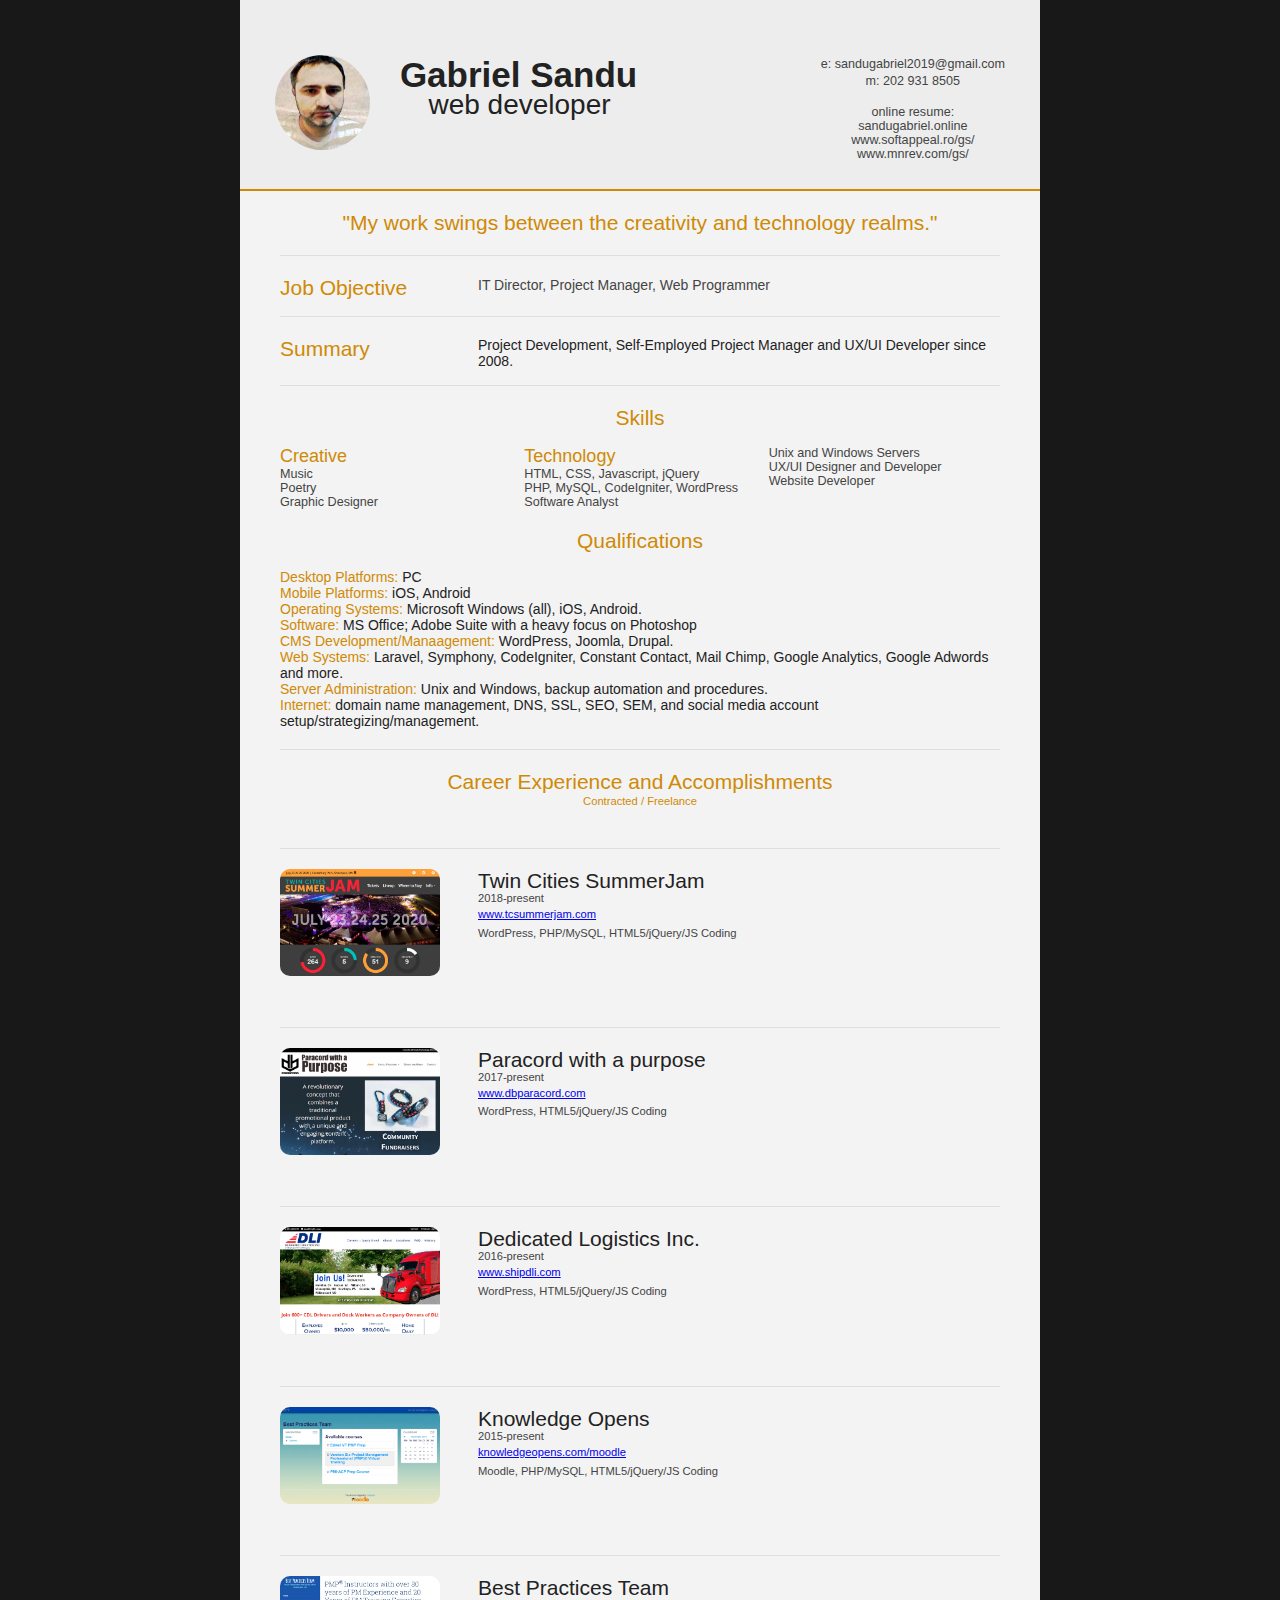
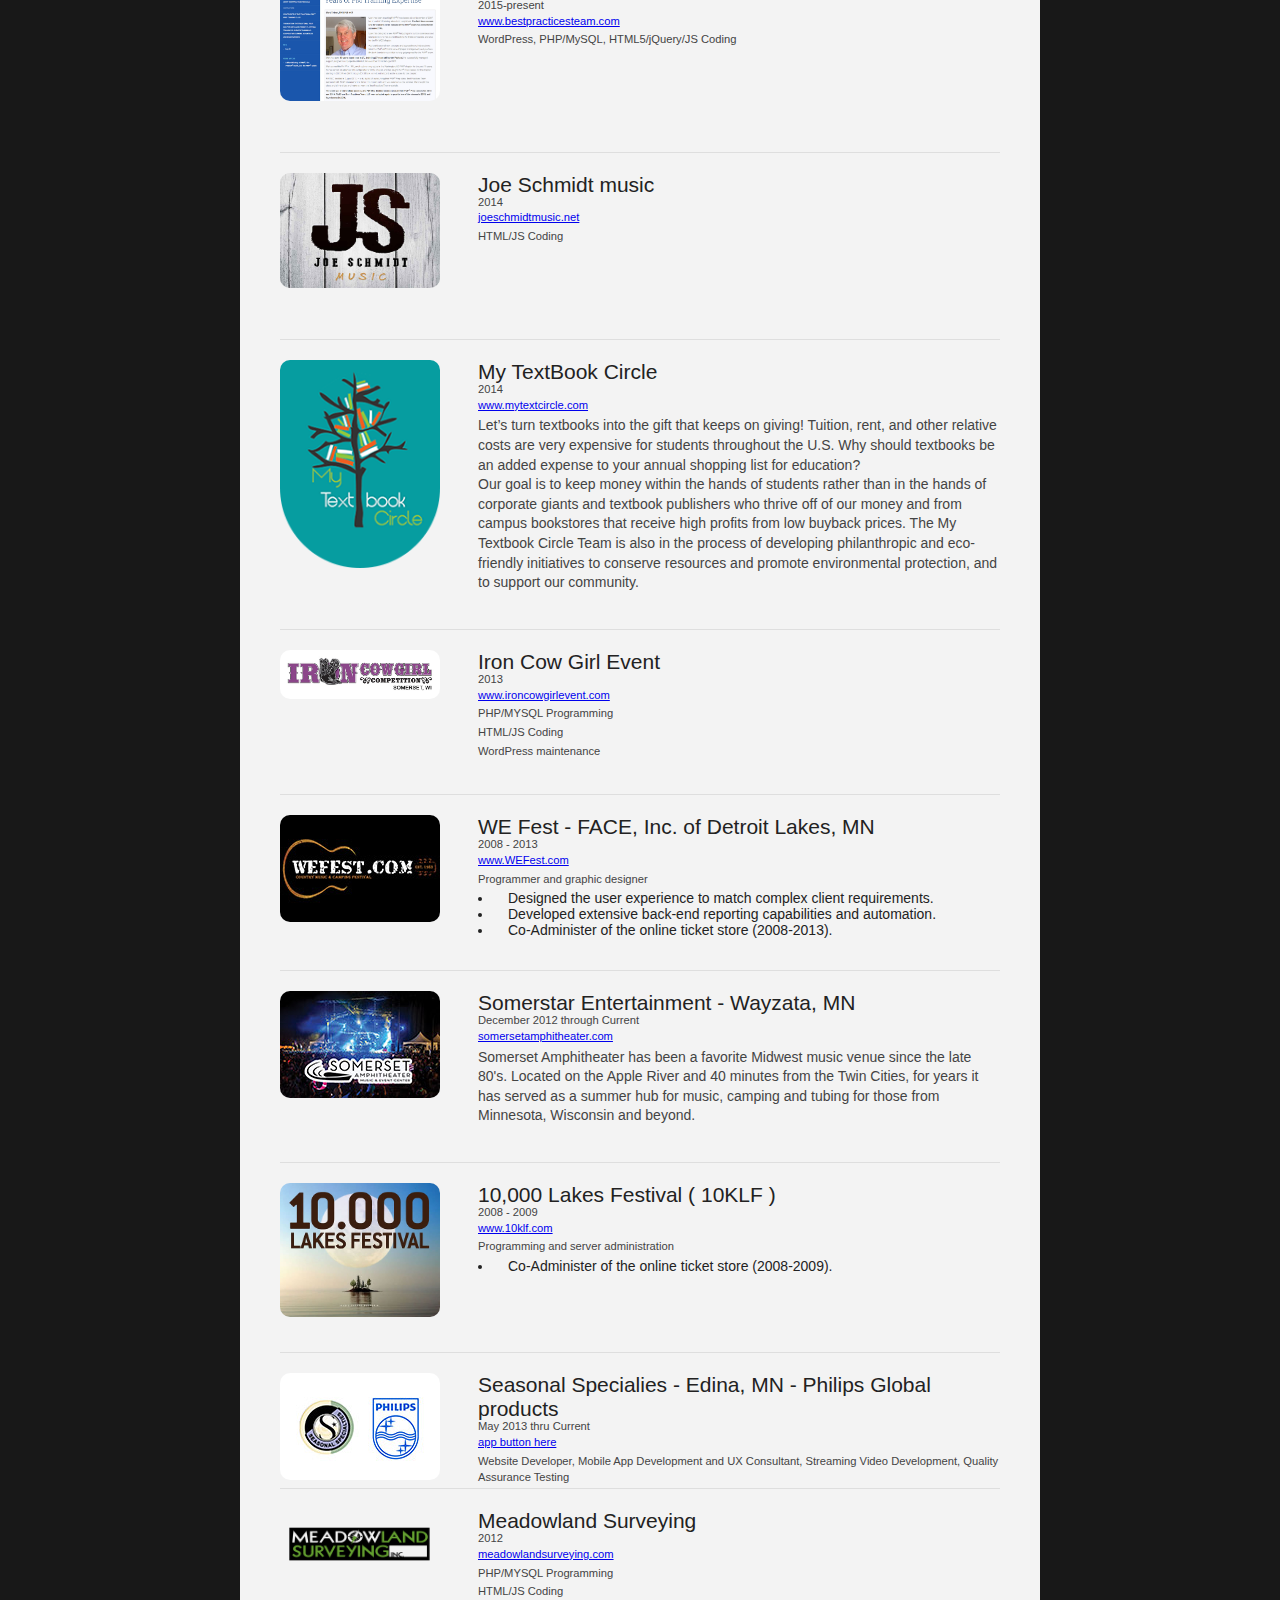
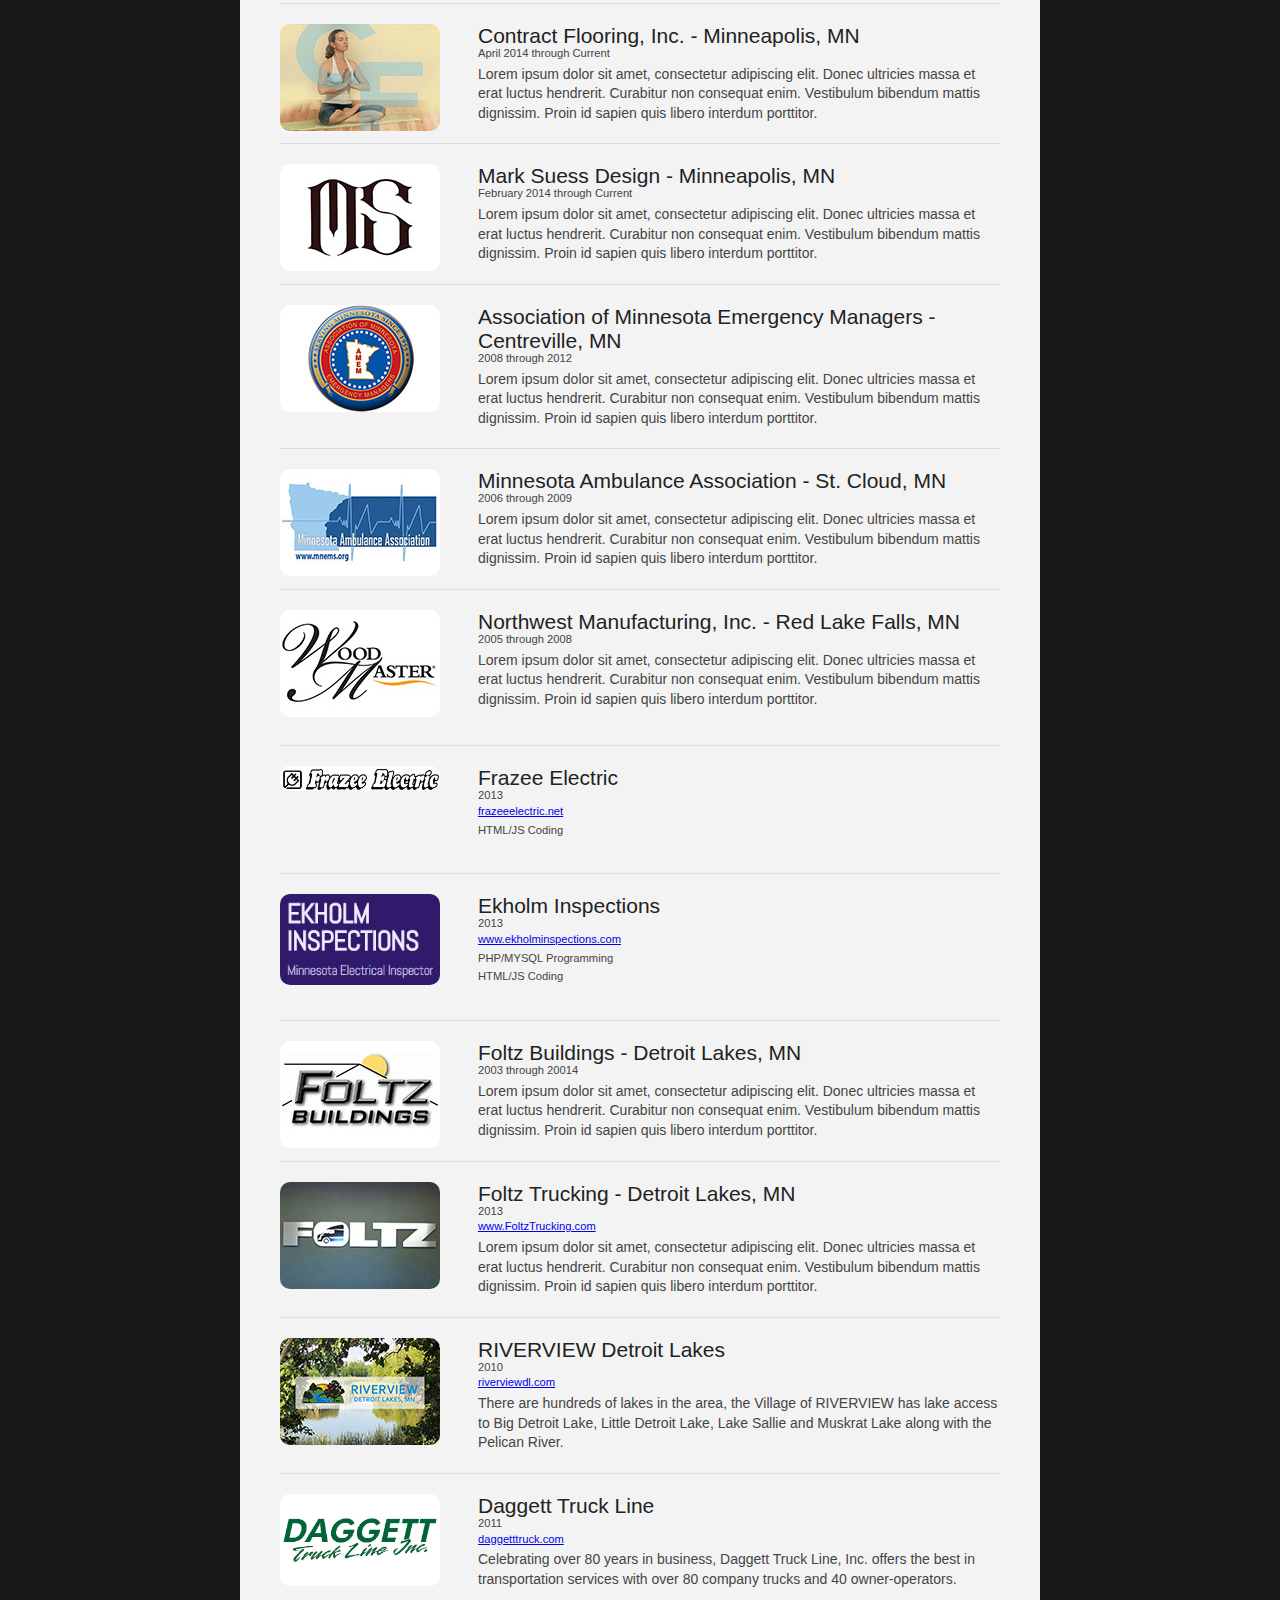
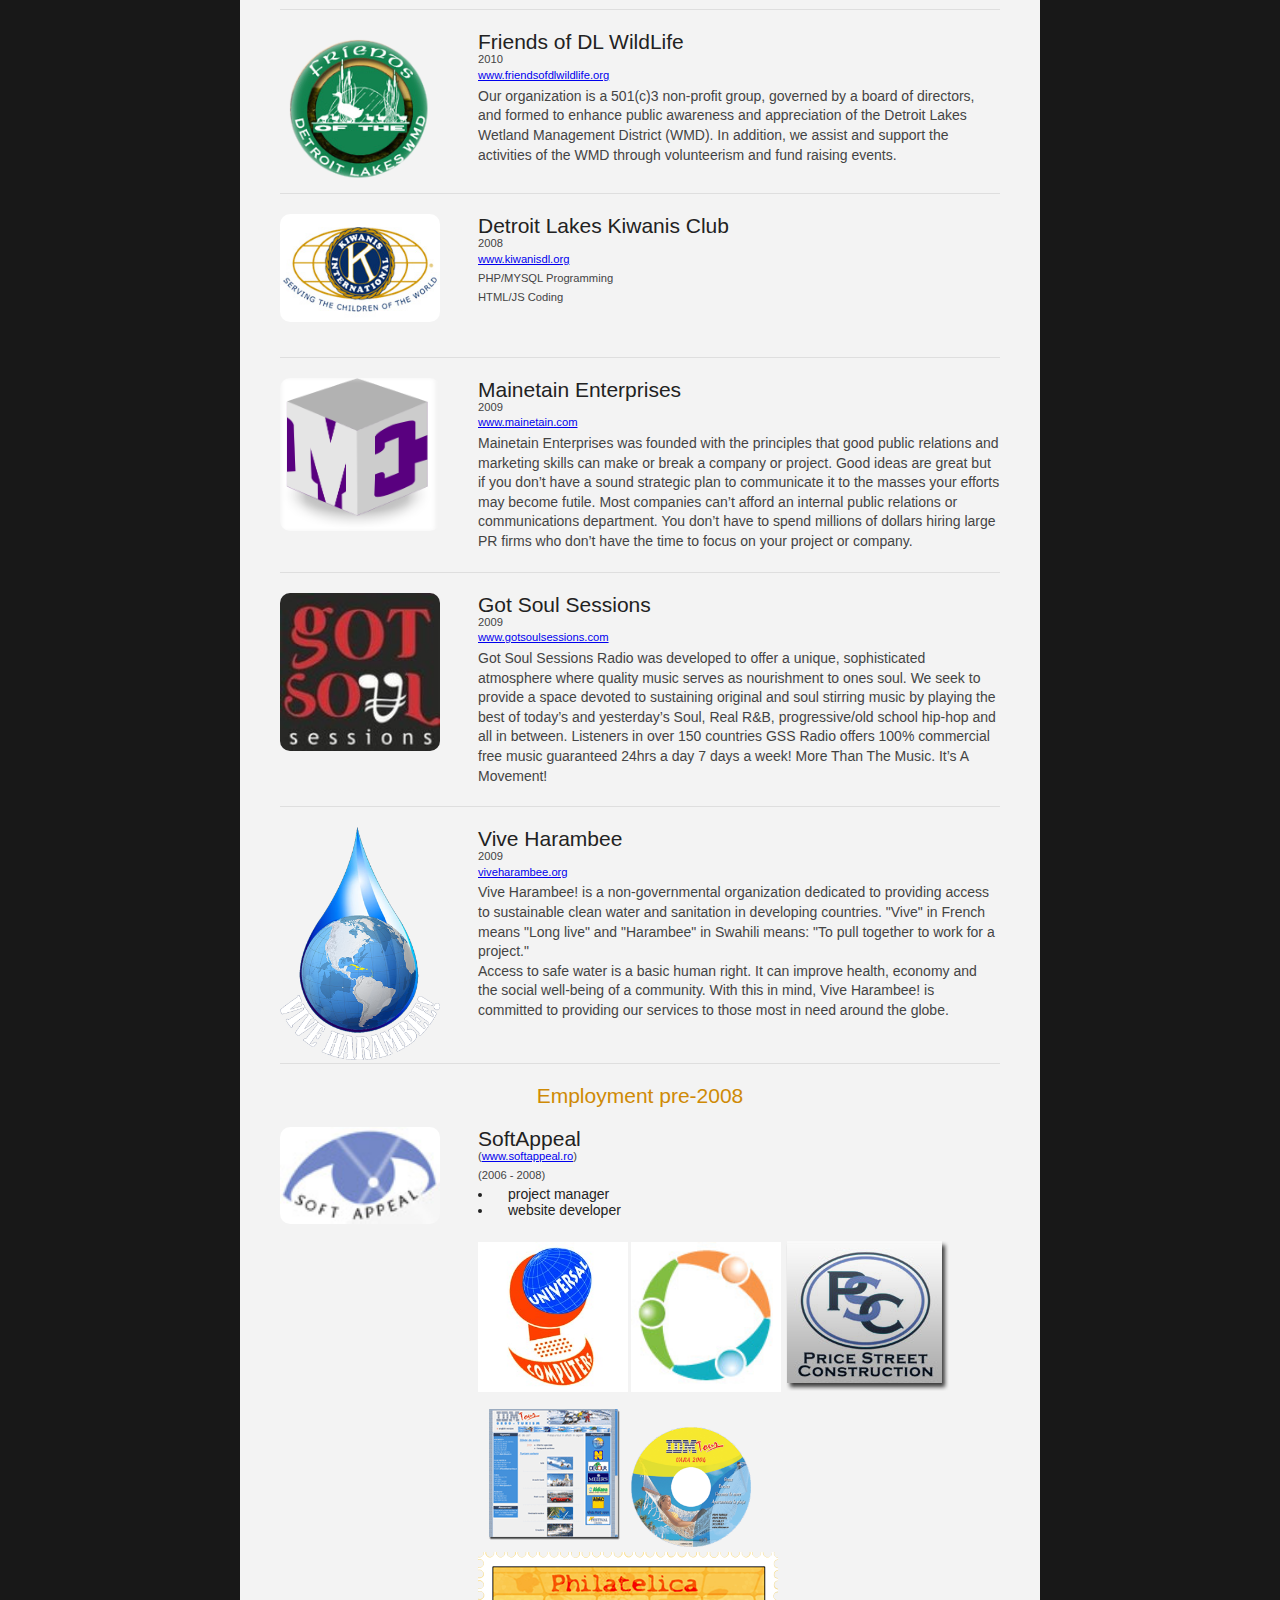
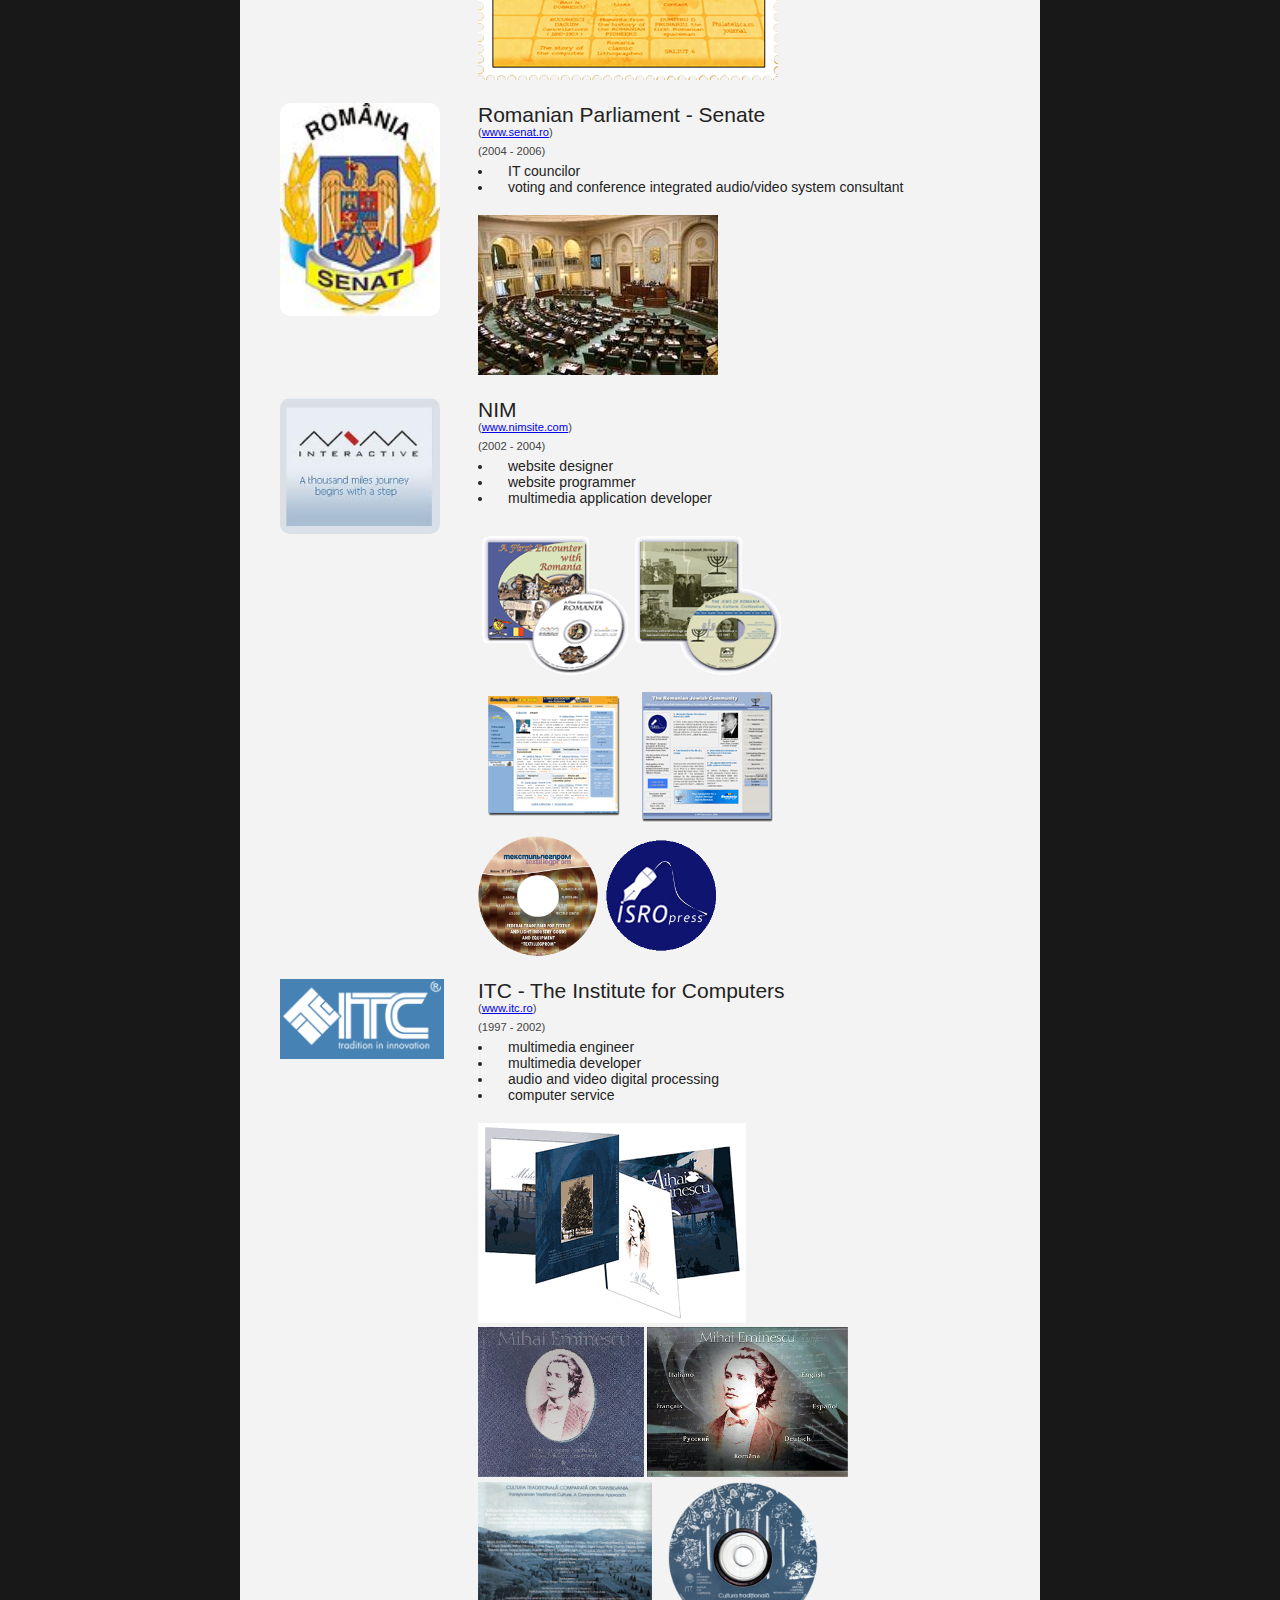
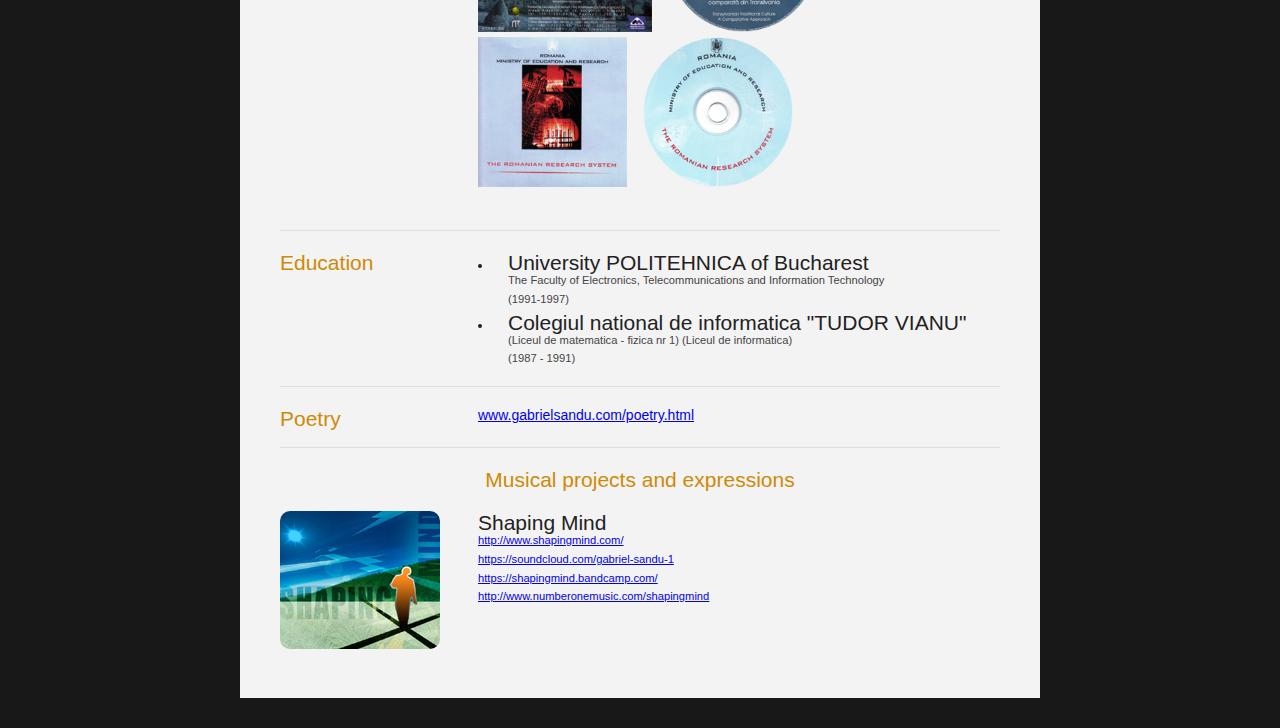
==== commit 5d484b64: "Update index.html" ====
--- a/index.html
+++ b/index.html
@@ -134,10 +134,10 @@
 				
 				<div id="contactDetails" class="quickFade delayFour">
 					<ul>
-						<li>e: <a href="mailto:sandugabriel@gmail.com" target="_blank">sandugabriel@gmail.com</a></li>
+						<li>e: <a href="mailto:sandugabriel2019@gmail.com" target="_blank">sandugabriel2019@gmail.com</a></li>
 						<li>m: 202 931 8505</li>
 						<li><br>online resume:
-						<br><a href="http://www.gabrielsandu.com/" target="_blank">www.gabrielsandu.com</a>
+						<br><a href="http://www.gabrielsandu.com/" target="_blank">sandugabriel.online</a>
 						<br><a href="http://www.softappeal.ro/gs/" target="_blank">www.softappeal.ro/gs/</a>
 						<br><a href="http://www.mnrev.com/gs/" target="_blank">www.mnrev.com/gs/</a>
 						</li>
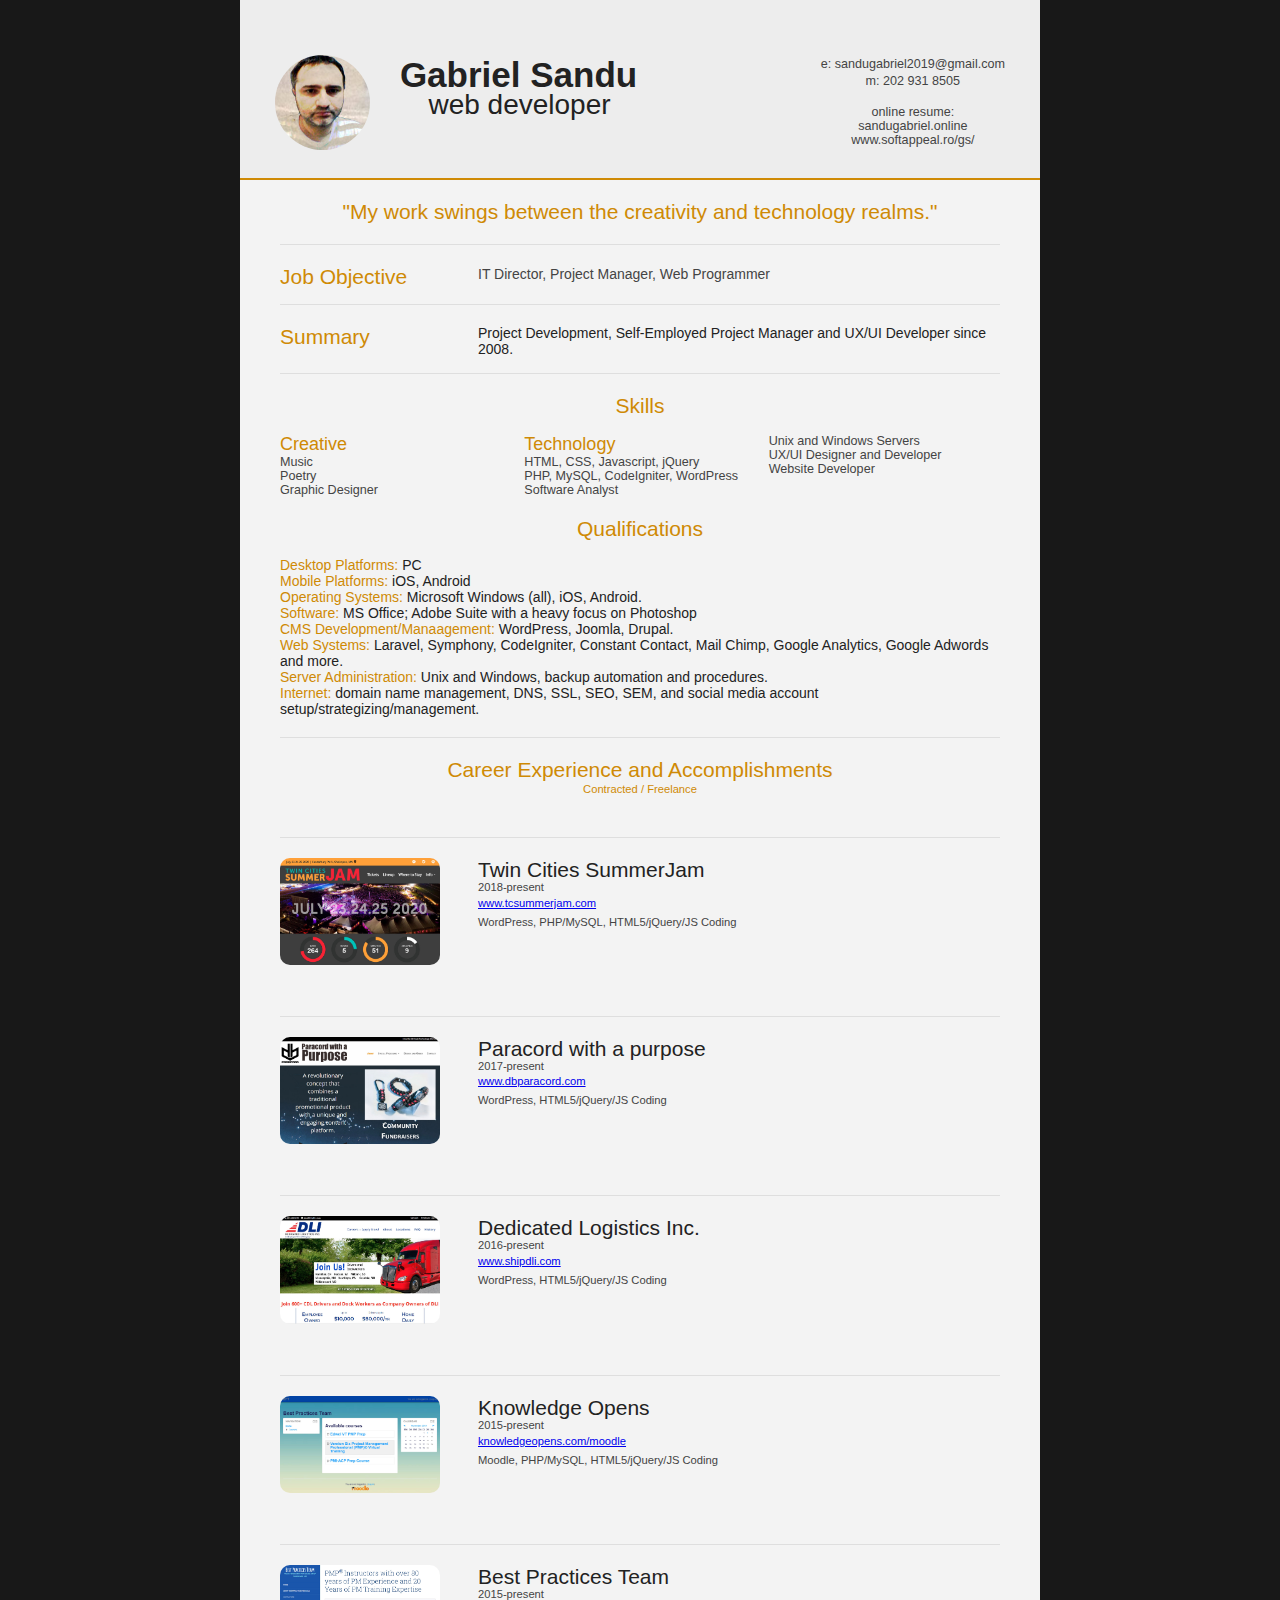
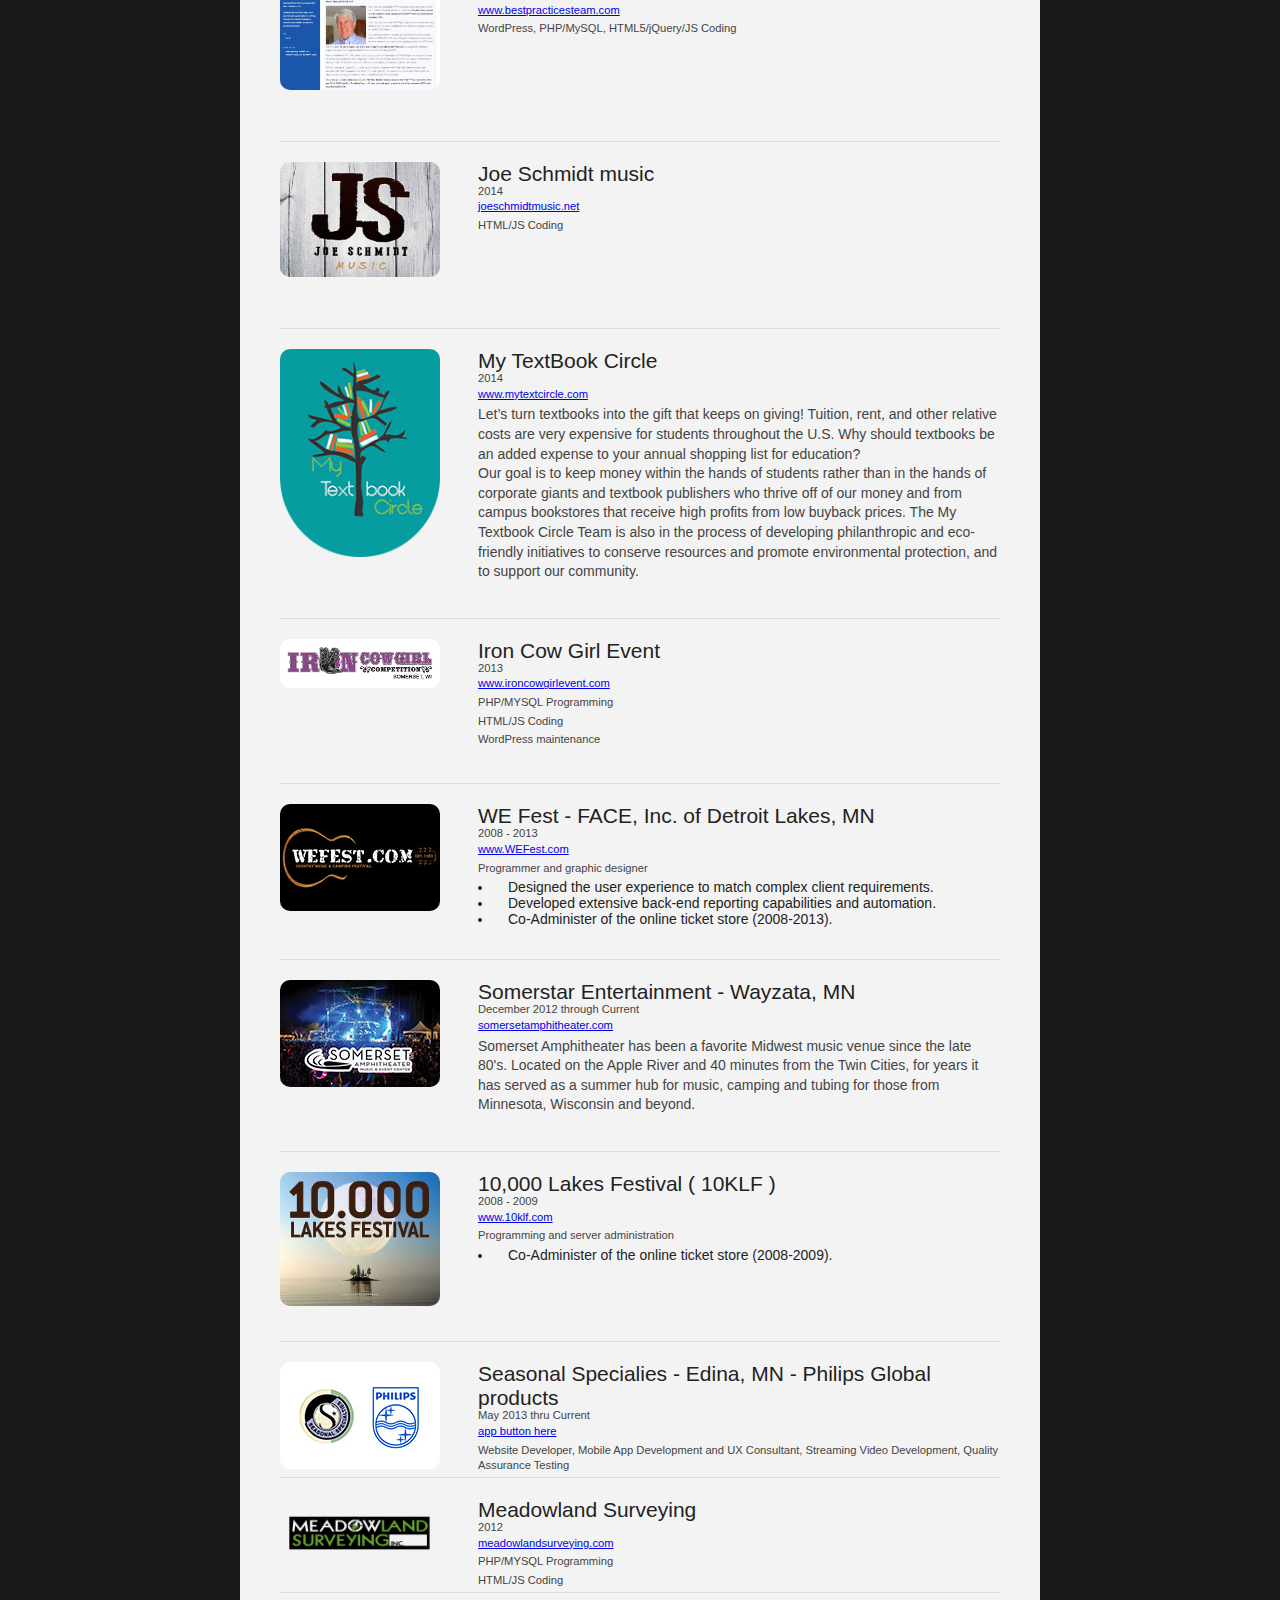
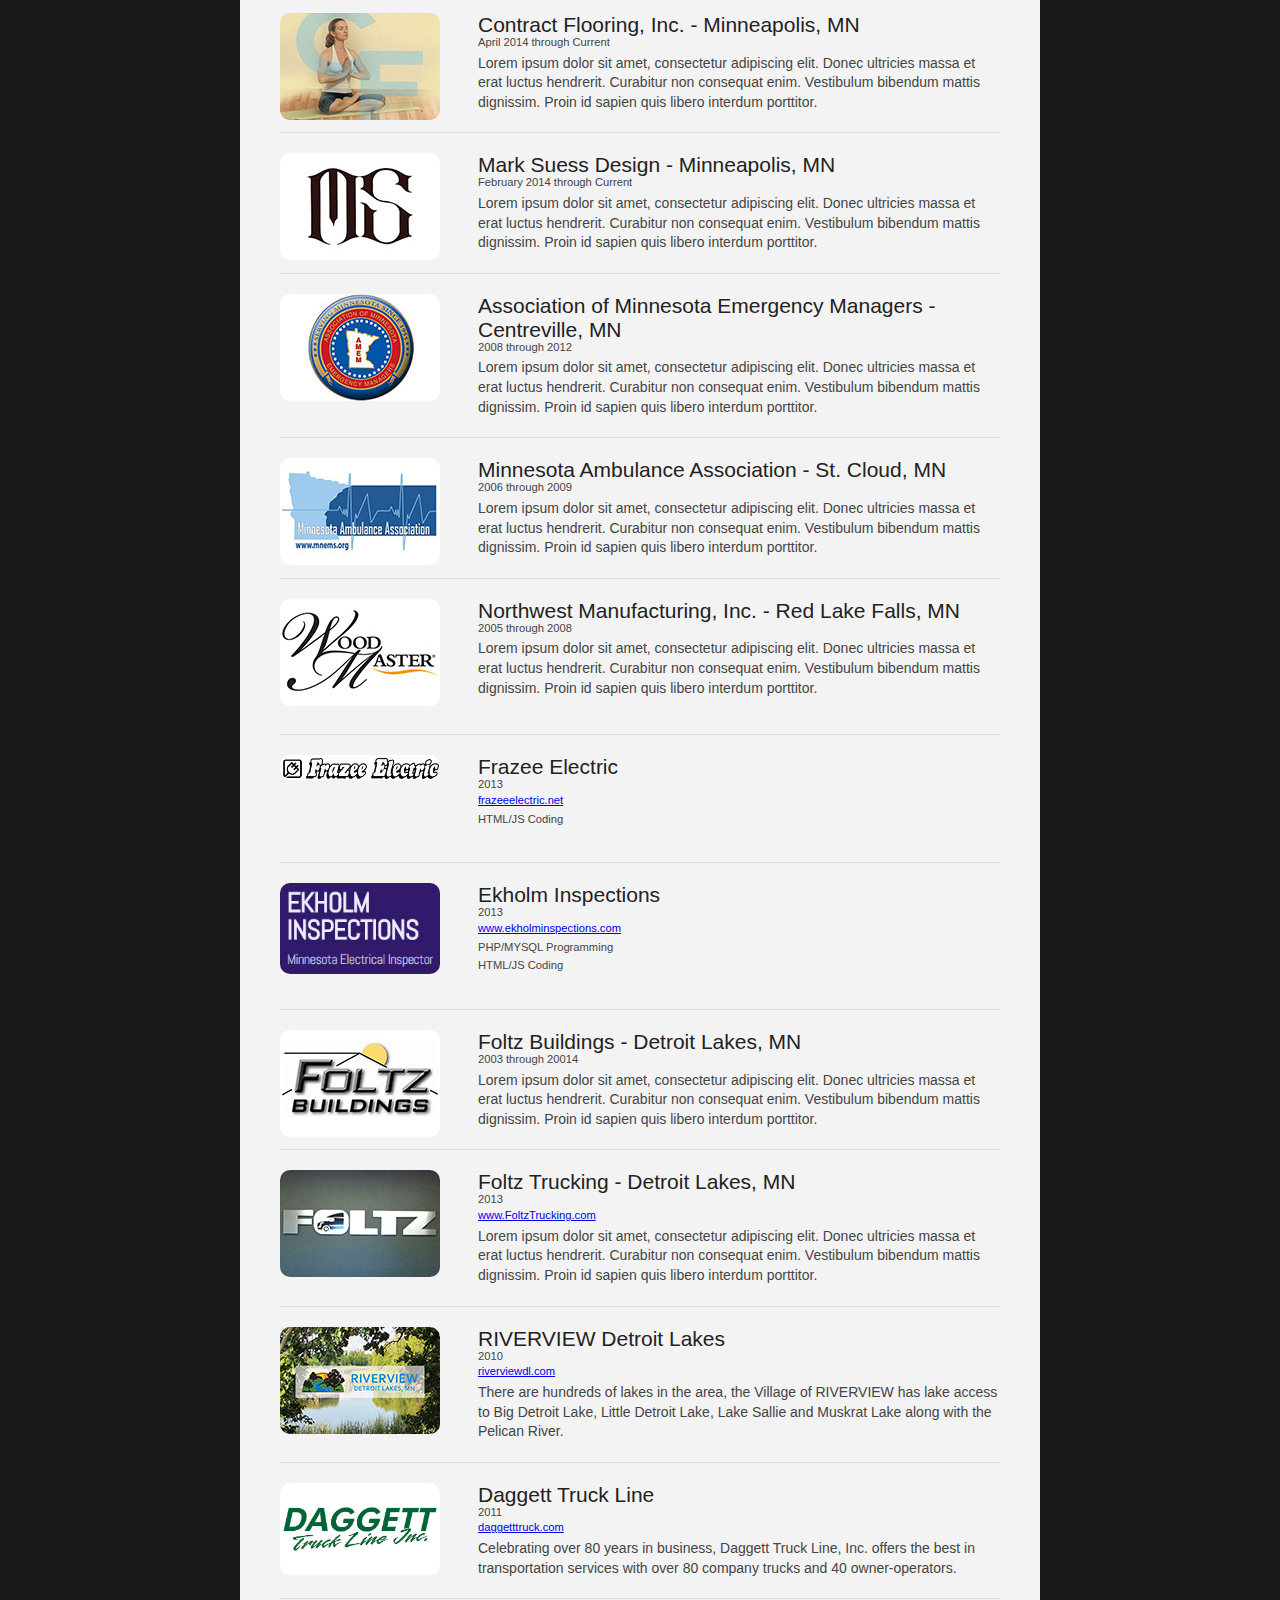
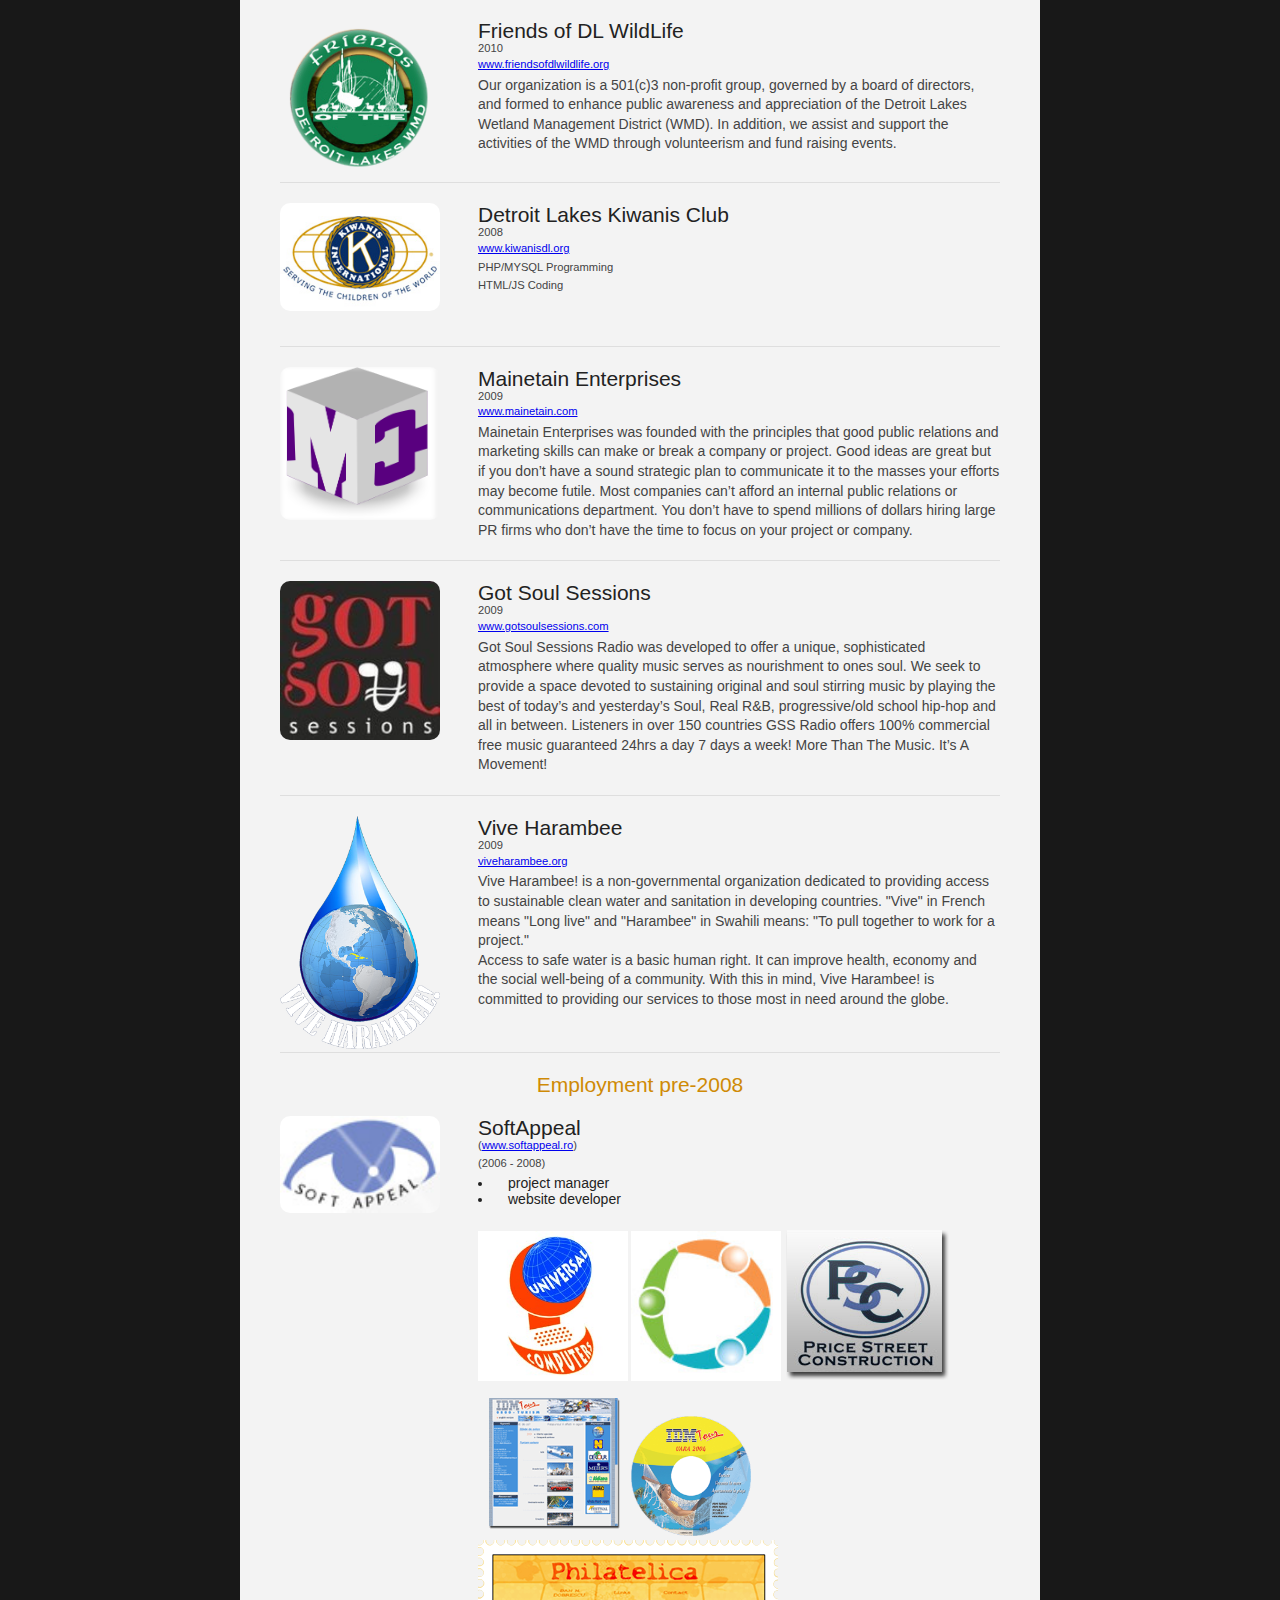
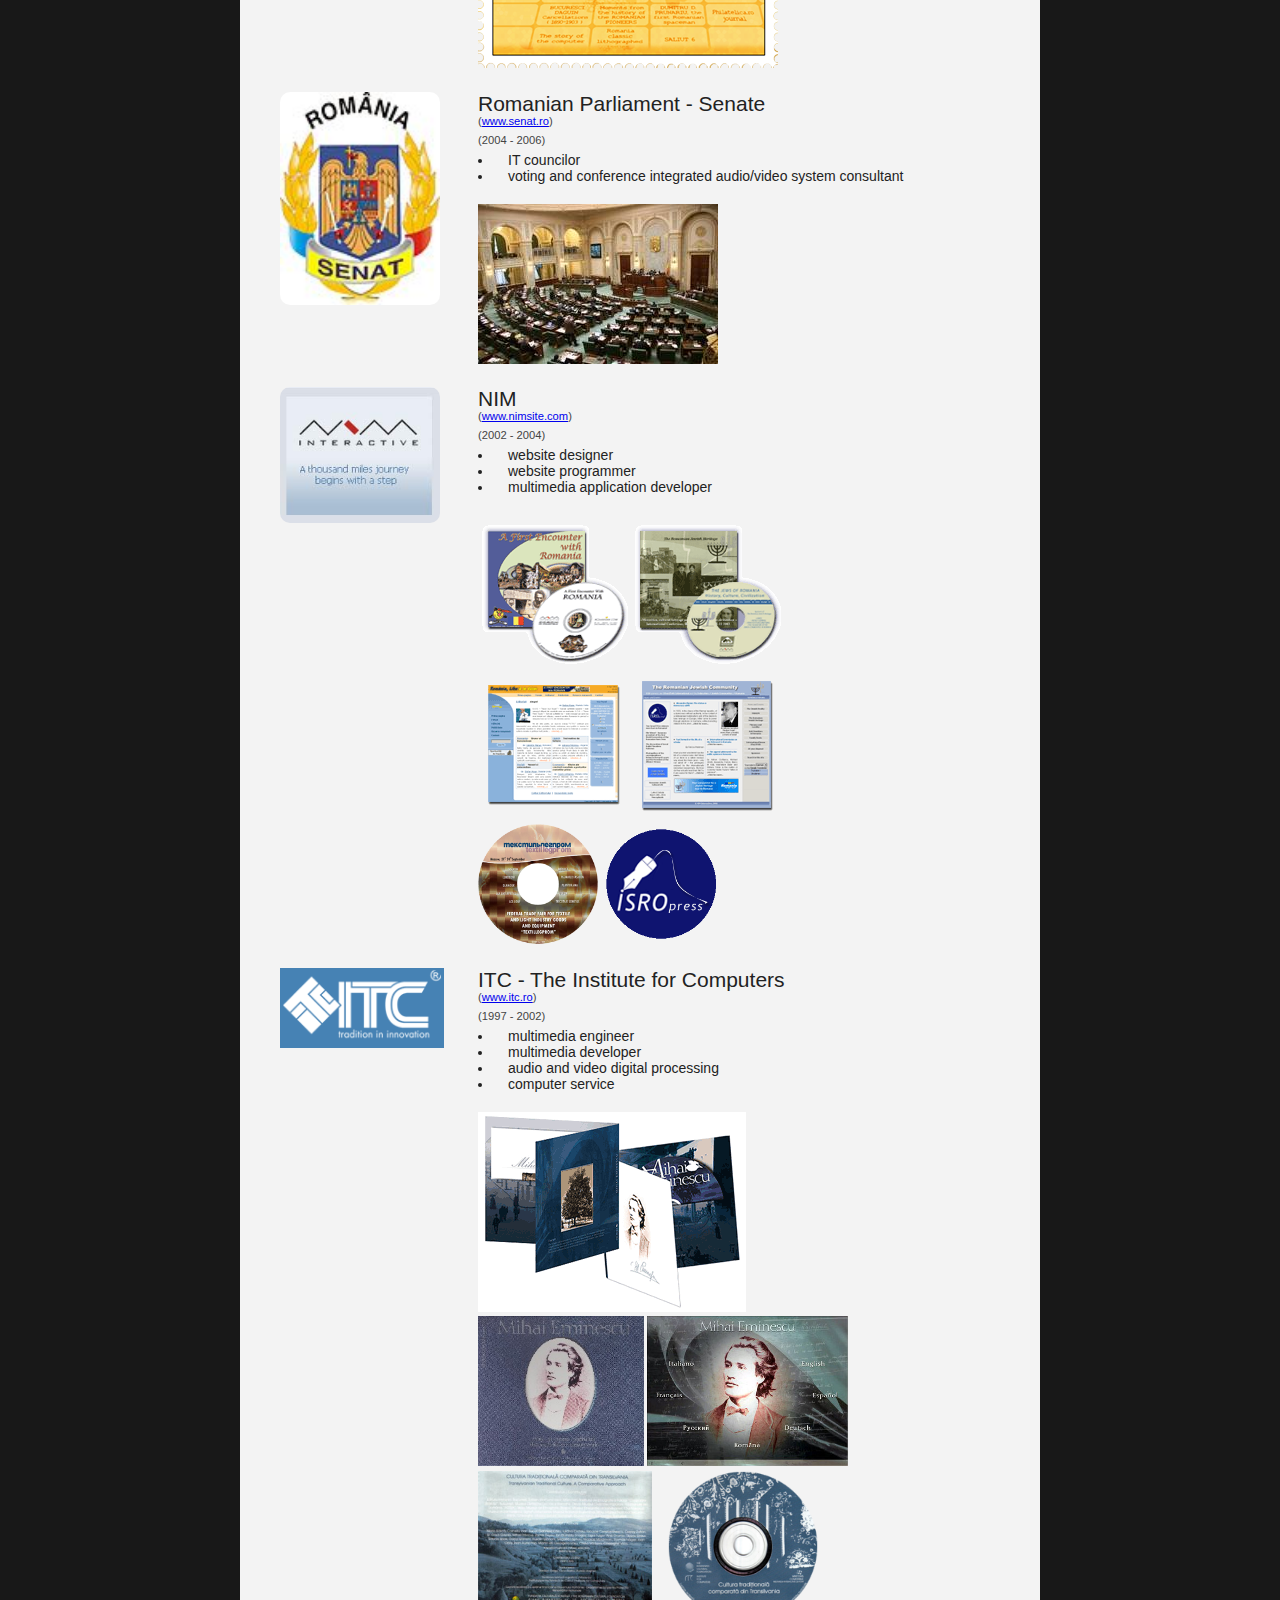
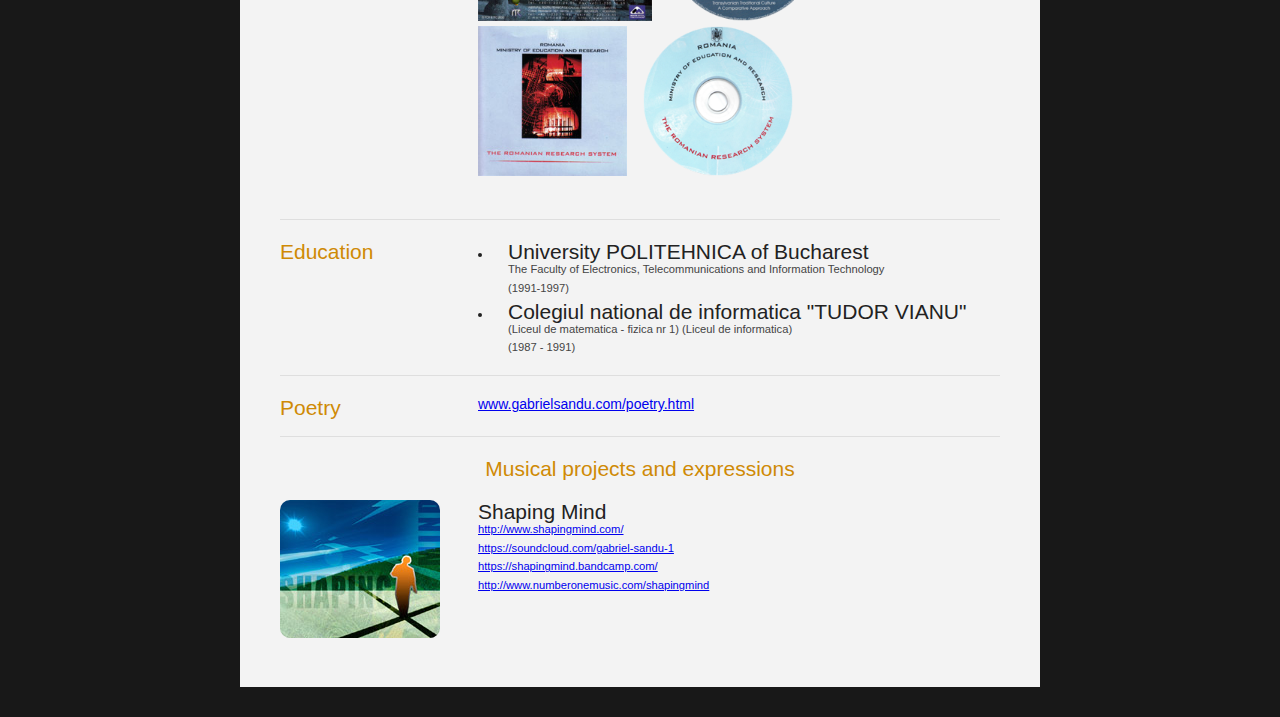
==== commit e3e81a58: "Update index.html" ====
--- a/index.html
+++ b/index.html
@@ -137,9 +137,8 @@
 						<li>e: <a href="mailto:sandugabriel2019@gmail.com" target="_blank">sandugabriel2019@gmail.com</a></li>
 						<li>m: 202 931 8505</li>
 						<li><br>online resume:
-						<br><a href="http://www.gabrielsandu.com/" target="_blank">sandugabriel.online</a>
+						<br><a href="http://sandugabriel.online/" target="_blank">sandugabriel.online</a>
 						<br><a href="http://www.softappeal.ro/gs/" target="_blank">www.softappeal.ro/gs/</a>
-						<br><a href="http://www.mnrev.com/gs/" target="_blank">www.mnrev.com/gs/</a>
 						</li>
 					</ul>
 				</div>
